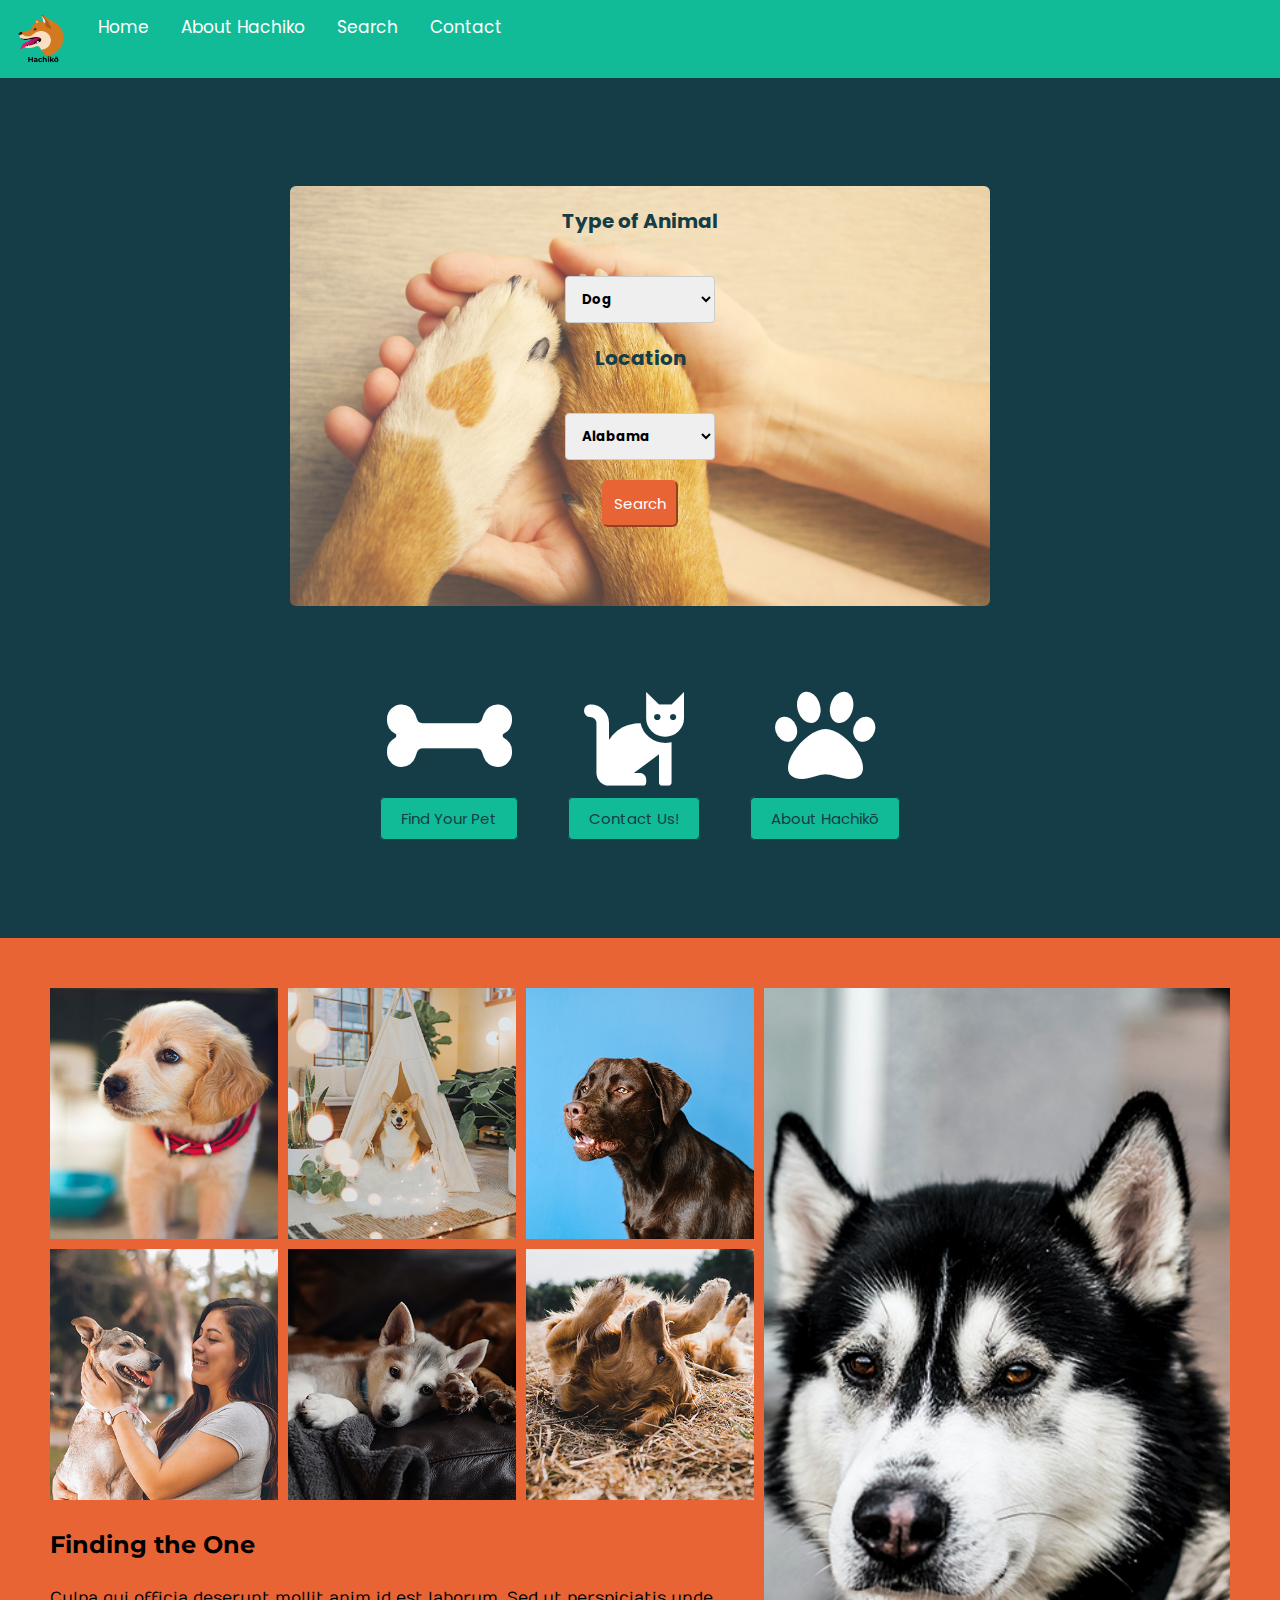
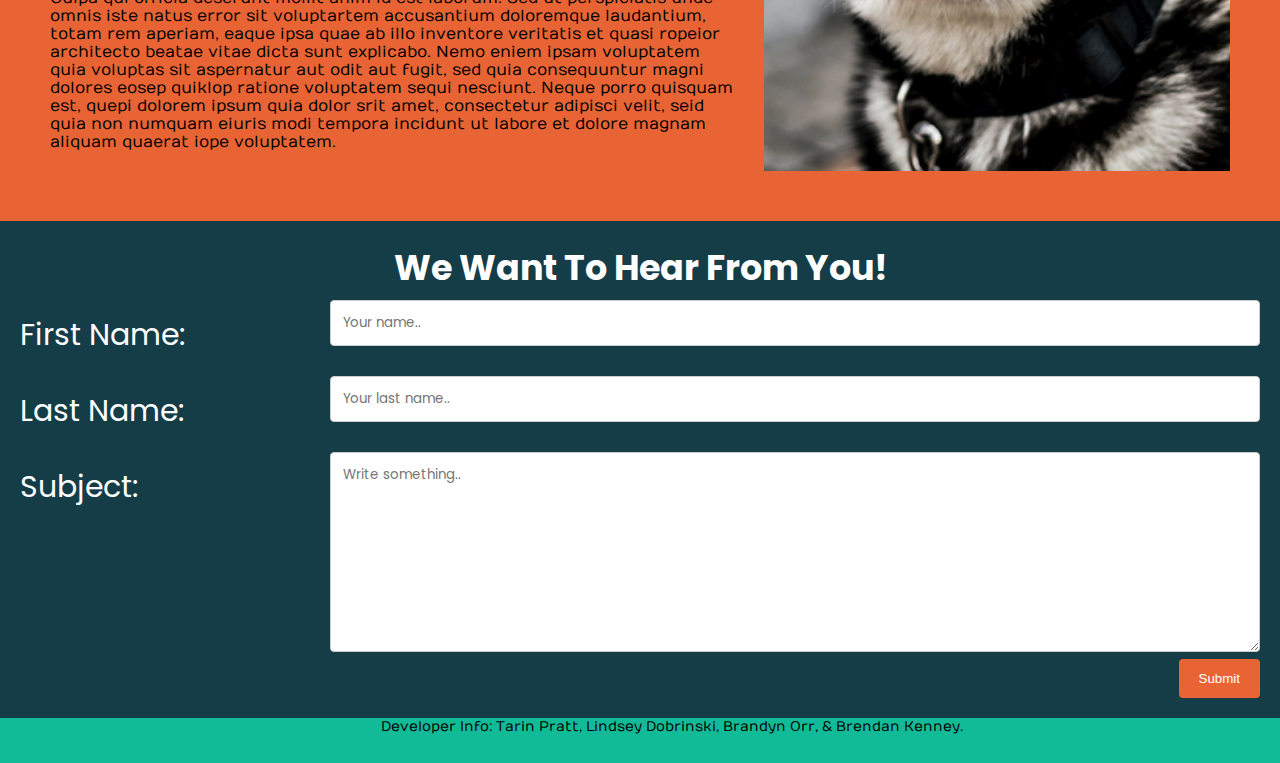
==== index.html @ b7a22c59 "responsive changes and html cleanup" ====
<!DOCTYPE html>
<html lang="en">
  <head>
    <meta charset="utf-8">
    <meta name="viewport" content="width=device-width, initial-scale=1.0, maximum-scale=1.0,user-scalable=0"/>
    <title>Hachiko</title>
    <link href="https://fonts.googleapis.com/css2?family=Poppins:wght@300&display=swap" rel="stylesheet">
    <link href="https://fonts.googleapis.com/css2?family=Montserrat:wght@600&family=Muli:wght@600&family=Numans&display=swap" rel="stylesheet">
    <link rel='stylesheet' href='https://cdnjs.cloudflare.com/ajax/libs/font-awesome/5.11.2/css/all.css'>
    <link rel="stylesheet" href="https://cdnjs.cloudflare.com/ajax/libs/font-awesome/4.7.0/css/font-awesome.min.css">
    <link href="index.css" rel="stylesheet" type="text/css" />
    <script
    src="https://code.jquery.com/jquery-3.2.1.min.js"
    integrity="sha256-hwg4gsxgFZhOsEEamdOYGBf13FyQuiTwlAQgxVSNgt4="
    crossorigin="anonymous"></script>
  </head>
  <body>
    <!-- nav bar -->
    <nav class="nav" id="topNav">
     <a href="index.html" class="logo"><img src="./images/logo/Logo.png" alt="logo"></a>
      <a href="index.html" class="home">Home</a>
      <a href="about.html" class="aboutHachiko">About Hachiko</a>
      <a href="search.html" class="searchPage">Search</a>
      <a href="contact.html" class="contact">Contact</a>
      <div class="iconToggle">
      <a href="javascript:void(0);" style="font-size:38px;" class="icon" onclick="navDrop()"><i class="fas fa-bars"></i></a>
      </div>
    </nav>
 
<!-- landing page -->
    <section class="landing">
      <form class="petSearch" action="/search.html">
        <label for="types" class="landingLabel">Type of Animal</label>
        <div class= "searchCategories">
        <div class="select">
          <select id="types">
            <option value="Dog">Dog</option>
            <option value="Cat">Cat</option>
            <option value="Rabbit">Rabbit</option>
            <option value="Horse">Horse</option>
            <option value="Bird">Bird</option>
            <option value="Barnyard">Barnyard Animals</option>
          </select>
        </div>
      </div>
      <label for="locations" class="landingLabel">Location</label>
      <div class="searchCategories">
        <div class="select">
          <select id="locations">
            <option value="Alabama">Alabama</option>
            <option value="Alaska">Alaska</option>
            <option value="Arizona">Arizona</option>
            <option value="Arkansas">Arkansas</option>
            <option value="California">California</option>
            <option value="Colorado">Colorado</option>
            <option value="Connecticut">Connecticut</option>
            <option value="Delaware">Delaware</option>
            <option value="Florida">Florida</option>
            <option value="Georgia">Georgia</option>
            <option value="Hawaii">Hawaii</option>
            <option value="Idaho">Idaho</option>
            <option value="Illinois">Illinois</option>
            <option value="Indiana">Indiana</option>
            <option value="Iowa">Iowa</option>
            <option value="Kansas">Kansas</option>
            <option value="Kentucky">Kentucky</option>
            <option value="Louisiana">Louisiana</option>
            <option value="Maine">Maine</option>
            <option value="Maryland">Maryland</option>
            <option value="Massachusetts">Massachusetts</option>
            <option value="Michigan">Michigan</option>
            <option value="Minnesota">Minnesota</option>
            <option value="Mississippi">Mississippi</option>
            <option value="Missouri">Missouri</option>
            <option value="Montana">Montana</option>
            <option value="Nebraska">Nebraska</option>
            <option value="Nevada">Nevada</option>
            <option value="New Hampshire">New Hampshire</option>
            <option value="New Jersey">New Jersey</option>
            <option value="New Mexicoy">New Mexico</option>
            <option value="New York">New York</option>
            <option value="North Carolina">North Carolina</option>
            <option value="North Dakota">North Dakota</option>
            <option value="Ohio">Ohio</option>
            <option value="Oklahoma">Oklahoma</option>
            <option value="Oregon">Oregon</option>
            <option value="Pennsylvania">Pennsylvania</option>
            <option value="Rhode Island">Rhode Island</option>
            <option value="South Carolina">South Carolina</option>
            <option value="South Dakota">South Dakota</option>
            <option value="Tennessee">Tennessee</option>
            <option value="Texas">Texas</option>
            <option value="Utah">Utah</option>
            <option value="Vermont">Vermont</option>
            <option value="Virginia">Virginia</option>
            <option value="Washington">Washington</option>
            <option value="West Virginia">West Virginia</option>
            <option value="Wisconsin">Wisconsin</option>
            <option value="Wyoming">Wyoming</option>
          </select>
        </div>
        </div>
        <button class="submitButton" type="submit" value="Search">Search</button>
      </form>    
    </section>
    
<!-- bottom of landing page -->
    <div class="bottom">
    <section class="three-box">
      <div class="center-text">
        <p><i class="fas fa-bone extraClass"></i></p>
        <a href="search.html" class="btn btn1">Find Your Pet</a>
      </div>
      <div class="center-text">
        <p><i class="fas fa-cat extraClass"></i></p>
        <a href=#contact class="btn btn2">Contact Us!</a>
      </div>
      <div class="center-text">
        <p><i class="fas fa-paw extraClass"></i></p>
        <a href="about.html" class="btn btn3">About Hachikō</a>
      </div>
      <div class="spinner"></div>
    </section>

    <!-- Collage -->
    <section id="collage">
      <div class="parent">
        <div class="div1"><img class="collage-img" src="images/test_img/img-1.jpg" alt="test images"> </div>
        <div class="div2"><img class="collage-img" src="images/test_img/img-2.jpg" alt="test images"> </div>
        <div class="div3"><img class="collage-img" src="images/test_img/img-3.jpg" alt="test images"> </div>
        <div class="div4"><img class="collage-img" src="images/test_img/img-4.jpg" alt="test images"> </div>
        <div class="div5"><img class="collage-img" src="images/test_img/img-5.jpg" alt="test images"> </div>
        <div class="div6"><img class="collage-img" src="images/test_img/img-6.jpg" alt="test images"> </div>
        <div class="div7"><img class="collage-img" src="images/test_img/img-4x6.jpg" alt="test images"> </div>
        <div class="div8">
          <h2 class="collage-heading">Finding the One</h2>
          <p class="collage-text">Culpa qui officia deserunt mollit anim id est laborum. Sed ut perspiciatis unde omnis
            iste natus error sit voluptartem accusantium doloremque laudantium, totam rem aperiam, eaque ipsa quae ab
            illo inventore veritatis et quasi ropeior architecto beatae vitae dicta sunt explicabo. Nemo eniem ipsam
            voluptatem quia voluptas sit aspernatur aut odit aut fugit, sed quia consequuntur magni dolores eosep
            quiklop ratione voluptatem sequi nesciunt. Neque porro quisquam est, quepi dolorem ipsum quia dolor srit
            amet, consectetur adipisci velit, seid quia non numquam eiuris modi tempora incidunt ut labore et dolore
            magnam aliquam quaerat iope voluptatem.
          </p>
        </div>
      </div>
    </section>

<!-- contact form -->
    <div id="contact">
    <div class="contact-us">
      <h3 class="contact">We Want To Hear From You!</h3>
        <form>
        <div class="row">
          <div class="col-25">
            <label for="fname" class="contactLabel">First Name:</label>
          </div>
          <div class="col-75">
            <input type="text" id="fname" name="firstname" placeholder="Your name..">
          </div>
        </div>
        <div class="row">
          <div class="col-25">
            <label for="lname" class="contactLabel">Last Name:</label>
          </div>
          <div class="col-75">
            <input type="text" id="lname" name="lastname" placeholder="Your last name..">
          </div>
        </div>
        <div class="row">
          <div class="col-25">
            <label for="subject" class="contactLabel">Subject:</label>
          </div>
          <div class="col-75">
            <textarea id="subject" name="subject" placeholder="Write something.." style="height:200px"></textarea>
          </div>
        </div>
        <div class="row">
          <input type="submit" value="Submit">
        </div>
      </form>
    </div>
    </div>
  </div>

       <!-- search results page -->
       <div class="searchResultsPage">
        <form class="searchForm">
          <h1>Pet Search</h1>
          <select id="searchTypes">
            <option value="null">Type</option>
            <option value="Dog">Dog</option>
            <option value="Cat">Cat</option>
            <option value="Rabbit">Rabbit</option>
            <option value="Horse">Horse</option>
            <option value="Bird">Bird</option>
            <option value="Barnyard">Barnyard Animals</option>
          </select>
        <div class="hiddenSearchPageCategories">
          <select id="searchDogBreeds">
            <option value="null">Dog Breed</option>
          </select>
          <select id="searchCatBreeds">
            <option value="null">Cat Breed</option>
          </select>
          <select id="searchBirdBreeds">
            <option value="null">Bird Breed</option>
          </select>
          <select id="searchRabbitBreeds">
            <option value="null">Rabbit Breed</option>
          </select>
          <select id="searchHorseBreeds">
            <option value="null">Horse Breed</option>
          </select>
          <select id="searchLocations">
            <option value="null">Location</option>
            <option value="Alabama">Alabama</option>
            <option value="Alaska">Alaska</option>
            <option value="Arizona">Arizona</option>
            <option value="Arkansas">Arkansas</option>
            <option value="California">California</option>
            <option value="Colorado">Colorado</option>
            <option value="Connecticut">Connecticut</option>
            <option value="Delaware">Delaware</option>
            <option value="Florida">Florida</option>
            <option value="Georgia">Georgia</option>
            <option value="Hawaii">Hawaii</option>
            <option value="Idaho">Idaho</option>
            <option value="Illinois">Illinois</option>
            <option value="Indiana">Indiana</option>
            <option value="Iowa">Iowa</option>
            <option value="Kansas">Kansas</option>
            <option value="Kentucky">Kentucky</option>
            <option value="Louisiana">Louisiana</option>
            <option value="Maine">Maine</option>
            <option value="Maryland">Maryland</option>
            <option value="Massachusetts">Massachusetts</option>
            <option value="Michigan">Michigan</option>
            <option value="Minnesota">Minnesota</option>
            <option value="Mississippi">Mississippi</option>
            <option value="Missouri">Missouri</option>
            <option value="Montana">Montana</option>
            <option value="Nebraska">Nebraska</option>
            <option value="Nevada">Nevada</option>
            <option value="New Hampshire">New Hampshire</option>
            <option value="New Jersey">New Jersey</option>
            <option value="New Mexicoy">New Mexico</option>
            <option value="New York">New York</option>
            <option value="North Carolina">North Carolina</option>
            <option value="North Dakota">North Dakota</option>
            <option value="Ohio">Ohio</option>
            <option value="Oklahoma">Oklahoma</option>
            <option value="Oregon">Oregon</option>
            <option value="Pennsylvania">Pennsylvania</option>
            <option value="Rhode Island">Rhode Island</option>
            <option value="South Carolina">South Carolina</option>
            <option value="South Dakota">South Dakota</option>
            <option value="Tennessee">Tennessee</option>
            <option value="Texas">Texas</option>
            <option value="Utah">Utah</option>
            <option value="Vermont">Vermont</option>
            <option value="Virginia">Virginia</option>
            <option value="Washington">Washington</option>
            <option value="West Virginia">West Virginia</option>
            <option value="Wisconsin">Wisconsin</option>
            <option value="Wyoming">Wyoming</option>
          </select>
              <select id="searchSize">
                <option value="null">Size</option>
                <option value="small">Small</option>
                <option value="medium">Medium</option>
                <option value="large">Large</option>
                <option value="xlarge">Extra Large</option>
              </select>
              <select id="searchGender">
                <option value="null">Gender</option>
                <option value="male">Male</option>
                <option value="female">Female</option>
              </select>
              <select id="searchAge">
                <option value="null">Age</option>
                <option value="baby">Baby</option>
                <option value="young">Young</option>
                <option value="adult">Adult</option>
                <option value="senior">Senior</option>
              </select>
              </div>
          <button class="searchSubmitButton" type="submit" value="Search">Search</button>
          <div class="spinner"></div> 
        </form>
        </div>
      <section id="results">
      </section>

      <div class=footer>
          <p>Developer Info: Tarin Pratt, Lindsey Dobrinski, Brandyn Orr, & Brendan Kenney.</p>
      </div>

    <!-- script for responsive hamburger nav -->
    <script>
      function navDrop() {
        let x = document.getElementById("topNav");
        if (x.className === "nav") {
          x.className += " responsive";
        } else {
          x.className = "nav";
        }
      }
    </script>
    <script src="breedList.js"></script>
    <script src="search.js"></script>   
</body>
</html>
---- index.css ----
/* Colors 
#143D47 - Midnight green
#12BB97 - Mountain meadow
#FFFAFB - Snow
#F7E488 - Light Yellow
#90D49F - Mint
#E96435 - Flame

Fonts
Montserrat 600
Muli 600
Numans normal

font-family: 'Montserrat', sans-serif;
font-family: 'Muli', sans-serif;
font-family: 'Numans', sans-serif;
*/

* {
    margin: 0px;
    padding: 0px;
    box-sizing: border-box;
}

/* Body and Headings */

p {
    font-family: 'Numans', sans-serif;
    padding-bottom: 20px;
}

/* Navigation bar */

ul {
    list-style-type: none;
    text-align: center;
}

.nav {
    font-family: 'Poppins', sans-serif;
    overflow: hidden;
    background-color: #12BB97;
}

nav.nav a.logo img {
      padding-top: 0px;
      height: 50px;
      padding-bottom: 0px;
}

.nav a {
    float: left;
    display: block;
    color: white;
    text-align: center;
    padding: 14px 16px;
    text-decoration: none;
    font-size: 17px;
}

.nav .icon {
    display: none;
}

.nav a.logo img {
    float: left;
}

/* landing page */

.landing {
    height: 500px; 
    background-color: #143D47;
    display: block;
    text-align: center;
}

label.landingLabel {
    font-family: 'Poppins', sans-serif;
    color: #143D47;
    font-size: 20px;
    display: block;
    padding: 20px;
    font-weight: bold;
}

.searchCategories {
    max-width: 350px;
    margin-right: auto;
    margin-left: auto;
}

form.petSearch {
    background-image: linear-gradient(to right,rgba(255, 214, 153, 0.3),rgba(255, 184, 77, 0.3)), url(images/dog-paws.jpg);
    background-size: cover;
    height: 350px;
    width: 400px;
    display: inline-block;
    margin-top: 12vh;
    margin-left: auto;
    margin-right: auto;
    margin-bottom: 55vh;
    text-align: center; 
    border-radius: 6px;  
}

.submitButton {
    display: block;
    margin-left: auto;
    margin-right: auto;
    margin-top: 20px;
    padding: 10px;
    border-color: #E96435;
    border-radius: 6px;
    font-family: 'Poppins', sans-serif;
    font-size: 15px;
    background-color: #E96435;
    color: white;
}

.submitButton:hover {
    cursor: pointer;
}

/* results page */

.searchResultsPage {
    background-color:rgb(241, 233, 189);
}

h1 {
    font-family: 'Poppins', sans-serif;
    margin-right: auto;
    margin-left: auto;
    margin-top: 10px;
    margin-bottom: 20px;
    color: #143D47;
    border-bottom: 1px grey solid;
}

.resultCard{
    background-color: white;
    width: 270px;
    padding: 15px;
    margin-right: auto;
    margin-left: auto;
    /* margin-top: 20px; */
    margin-bottom: 20px;
    border-radius: 6px;
}

li.age,
li.gender,
li.breedType {
    font-weight: bolder;
}

.animalImg, .imgNotAvail {
    max-height: 200px;
    max-width: 250px;
    border-radius: 6px;
}

.animalImg:hover, .imgNotAvail:hover {
    border: 4px solid #E96435;
}

#results {
    font-family: 'Poppins', sans-serif;
    background-color: rgb(241, 233, 189);
}

a {
    text-decoration: none;
    color: #143D47;  
}

a:hover {
    cursor: pointer;
    color: #E96435;
    font-weight: bolder;
    font-size: 20px;
}

form.searchForm {
    display: none;
}

.searchForm {
    display: flex;
    flex-direction: column;
    overflow: scroll;
}

.searchPageForm {
    display: flex;
    flex-direction: column;
    background-color: rgb(241, 233, 189);
    width: 100%;
    overflow: scroll;
}

.searchSubmitButton {
    display: block;
    width: 100px;
    padding: 5px;
    border-color: #E96435;
    border-radius: 6px;
    font-family: 'Poppins', sans-serif;
    font-size: 15px;
    background-color: #E96435;
    color: white;
    margin-top: 20px;
    margin-right: auto;
    margin-left: auto;
    margin-bottom: 15px;
     
}

.searchSubmitButton:hover {
    cursor: pointer;
}

.hiddenSearchPageCategories {
    display: none;
    margin-right: auto;
    margin-left: auto;
    text-align: center;
    padding: 20px;
}

.searchPageContainer {
    height: 100vh;
    background-color: rgb(241, 233, 189);
}

select:hover {
    cursor: pointer;
}

select#searchTypes {
    margin-right: auto;
    margin-left: auto;
    box-shadow: 10px 5px 5px rgb(255, 253, 215);
}

select {
    padding: 7px;
    max-width: 150px;
    margin-top: 20px;
    margin-left: auto;
    margin-right: auto;
    font-weight: bolder;
    font-family: 'Poppins', sans-serif;
    border: 1px solid white;
    border-radius: 4px;
}

select#searchDogBreeds,
select#searchCatBreeds,
select#searchBirdBreeds,
select#searchRabbitBreeds,
select#searchHorseBreeds,
select#searchLocations,
select#searchSize,
select#searchGender,
select#searchAge {
    margin-right: 10px;
    box-shadow: 10px 5px 5px rgb(255, 253, 215);
}

p.noResults {
    display: block;
    color: red;
    text-align: center;
    margin-right: auto;
    margin-left: auto;
    font-size: 30px;
    margin-top: 100px;
    text-transform: uppercase;
    font-weight: bolder;
}  

/* 3 box section */

.three-box {
    height: 40vh;
    display: flex;
    flex-direction: row;
    justify-content: center;
    align-items: center;
    background-color: #143D47;
    font-family: 'Poppins', sans-serif;
}

.center-text {
    text-align: center;
    padding: 20px;
}

/* Buttons and button properties */

.btn {
    height: 60px;
    width: 200px;
    background-color: #12BB97;
    border: 1px solid;
    border-radius: 5px;
    padding: 10px 20px;
    font-size: 15px;
    margin: 80px 80px 80px 80px;
    margin: 5px;
    font-family: 'Poppins', sans-serif;
    cursor: pointer;
    transition: 0.5s;
    position: relative;
    overflow: hidden;
}

.btn1,.btn2,.btn3 {
    color: #143D47;
}

.btn1:hover,.btn2:hover,.btn3:hover {
    background-color: #143D47;
}

.extraClass {
    font-size: 100px;
    color: #fff;
}

/* Collage */

#collage {
    background-color: #E96435;
    padding: 50px;
    margin-left: 0px;
    margin-right: 0px;
    margin-bottom: 0px;
}

.collage-img {
    width: 100%;
    height: 100%;
    object-fit: cover;
}

.parent {
    display: grid;
    grid-template-columns: repeat(10, 1fr);
    grid-template-rows: repeat(3, 1fr);
    grid-column-gap: 10px;
    grid-row-gap: 10px;
    }
    
    .div1 { grid-area: 1 / 1 / 2 / 3; }
    .div2 { grid-area: 1 / 3 / 2 / 5; }
    .div3 { grid-area: 1 / 5 / 2 / 7; }
    .div4 { grid-area: 2 / 1 / 3 / 3; }
    .div5 { grid-area: 2 / 3 / 3 / 5; }
    .div6 { grid-area: 2 / 5 / 3 / 7; }
    .div7 { grid-area: 1 / 7 / 5 / 11;}
    .div8 { grid-area: 3 / 1 / 5 / 7; }

.collage-heading {
    font-family: 'Montserrat', sans-serif;
    padding: 20px 0 30px;
}

.collage-text {
padding-right: 20px;
}

/* Contact Us form */

#contactWrapper {
    background-color: #143D47;
    height: 100vh;
}

.contact-us {
    background-color: #f2f2f2;
    padding: 20px;
    background-color: #143D47;
    color: white;
    font-family: 'Poppins', sans-serif;
  }

.contact-us h3 {
    text-align: center;
    color: white;
    font-size: 35px;
}

input[type=text], select, textarea{
    width: 100%;
    padding: 12px;
    border: 1px solid #ccc;
    border-radius: 4px;
    box-sizing: border-box;
    resize: vertical;
    font-family: 'Poppins', sans-serif;
  }

  label {
    padding: 12px 12px 12px 0;
    display: inline-block;
    font-size: 30px;
  }
  
  
  input[type=submit] {
    background-color: #E96435;
    color: white;
    padding: 12px 20px;
    border: none;
    border-radius: 4px;
    cursor: pointer;
    float: right;
  }
  
  .col-25 {
    float: left;
    width: 25%;
    margin-top: 6px;
  }

  .col-75 {
    float: left;
    width: 75%;
    margin-top: 6px;
  }
  
  .row:after {
    content: "";
    display: table;
    clear: both;
  }
   
  @media screen and (max-width: 500px) {
    .col-25, .col-75, input[type=submit] {
      width: 100%;
      margin-top: 0;
    }
  }
   
  .footer {
    padding-left: 5%; 
    height: 5vh;
    text-align: center;
    font-family: 'Poppins', sans-serif;
    font-size: 14px;
    background-color:  #12BB97;
    bottom: 0;
}

/* loading spinner */

.spinner{
    visibility: hidden;
    width: 80px;
    height: 80px;
    border: 10px solid #f3f3f3;
    border-top:10px solid #c2970a;
    border-radius: 100%;
    position: fixed;
    top:0;
    bottom:0;
    left:0;
    right: 0;
    margin: auto;
    animation: spin 1s infinite linear;
  }
  
  @keyframes spin {
    from {
        transform: rotate(0deg);
    } to {
        transform: rotate(360deg);
    }
  }
  
  .spinner.show {
    visibility: visible;
  }

  

  /* media queries  */

@media screen and (max-width: 400px) {
      form.petSearch {
          width: 300px;
      }
}

@media screen and (min-width: 650px) {
  #results {
      display: flex;
      flex-direction: row;
      flex-wrap: wrap;
  }
}

@media screen and (max-width: 600px) {
    .col-25, .col-75, input[type=submit] {
        width: 100%;
        margin-top: 0;
      }
    .nav a:not(:first-child) {
      display: none;
    }
    .nav a.icon {
      float: right;
      display: block;
    }
    .nav a.home:hover, 
    .nav a.aboutHachiko:hover, 
    .nav a.searchPage:hover,
    .nav a.contact:hover, 
    a.icon:hover {
      background-color: #90D49F;
      color: white;
    }
    .nav.responsive {
        position: relative;
        float: none;
        display: block;
        width: 100%;
        text-align: right;
    }
    .nav.responsive .icon {
      position: absolute;
      right: 0;
      top: 0;
    }
    .nav.responsive a {
      float: none;
      display: block;
      text-align: right;
    }
    .nav.responsive a.home {
        margin-top: 70px;
    }
  }

  @media screen and (max-width: 700px) {
      .three-box {
          display: flex;
          flex-direction: column;
          height: 600px;
      }

  }

  @media screen and (min-width: 792px) {
      form.petSearch {
          width: 700px;
          height: 420px;
      }

  }

  @media screen and (min-width: 1080px) {
    .hiddenSearchPageCategories {
        width: 880px;
    }
  }

  @media only screen and (max-width: 1080px) {
    .parent {
        display: grid;
        grid-template-columns: repeat(3, 1fr);
        grid-template-rows: repeat(5, 1fr);
        grid-column-gap: 10px;
        grid-row-gap: 10px;
        }
        
        .div1 { grid-area: 1 / 1 / 2 / 2; }
        .div2 { grid-area: 1 / 2 / 2 / 3; }
        .div3 { grid-area: 1 / 3 / 2 / 4; }
        .div4 { grid-area: 2 / 1 / 3 / 2; }
        .div5 { grid-area: 2 / 2 / 3 / 3; }
        .div6 { grid-area: 2 / 3 / 3 / 4; }
        .div7 { grid-area: 3 / 2 / 6 / 4; }
        .div8 { grid-area: 3 / 1 / 6 / 2; }
}

@media only screen and (max-width: 792px) {
    .parent {
        display: grid;
        grid-template-columns: repeat(2, 1fr);
        grid-template-rows: repeat(5, auto);
        grid-column-gap: 10px;
        grid-row-gap: 10px;
        }
        
        .div1 { grid-area: 1 / 1 / 2 / 2; }
        .div2 { grid-area: 1 / 2 / 2 / 3; }
        .div3 { grid-area: 2 / 1 / 3 / 2; }
        .div4 { grid-area: 2 / 2 / 3 / 3; }
        .div5 { grid-area: 3 / 1 / 4 / 2; }
        .div6 { grid-area: 3 / 2 / 4 / 3; }
        .div7 { grid-area: 4 / 2 / 6 / 3; }
        .div8 { grid-area: 4 / 1 / 6 / 2; }

    .collage-img {
        object-fit: contain;
    }

    .collage-heading {
        font-size: 1em;
    }

    .collage-text {
        font-size: .50em;
    }
}

@media only screen and (max-width: 411px) { 
    .parent {
        display: grid;
        justify-content: center;
        grid-template-columns: 250px;
        grid-template-rows: repeat(4, 1fr);
        grid-column-gap: 10px;
        grid-row-gap: 10px;
        }
        
        .div1 { grid-area: 1 / 1 / 2 / 2; }
        .div2 { grid-area: 2 / 1 / 3 / 2; }
        .div3 { grid-area: 3 / 1 / 4 / 2; }
        .div4 { visibility: hidden;}
        .div5 { visibility: hidden; }
        .div6 { visibility: hidden; }
        .div7 { visibility: hidden; }
        .div8 { grid-area: 4 / 1 / 5 / 2; }

    
        .collage-heading {
            font-size: .5em;
            text-align: center;
        }
    
        .collage-text {
            font-size: .05em;
            text-align: center;
        }
}
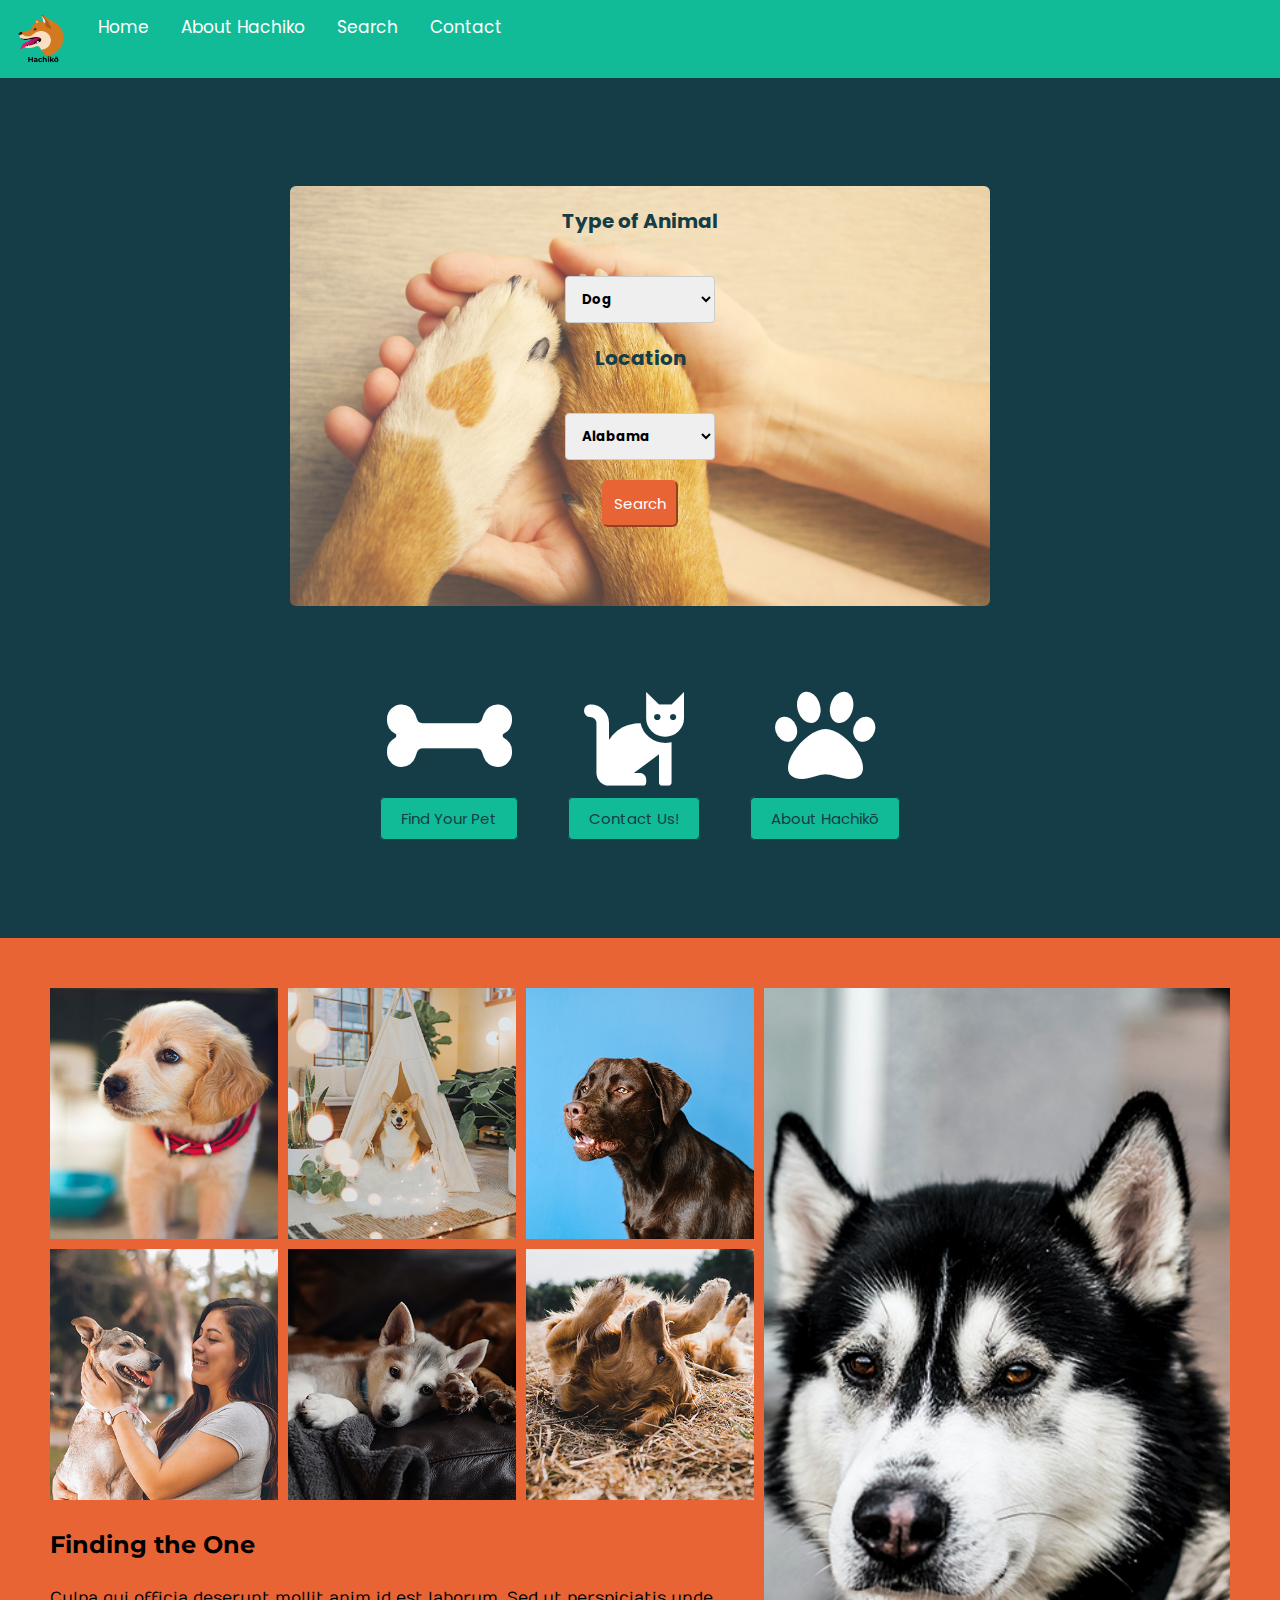
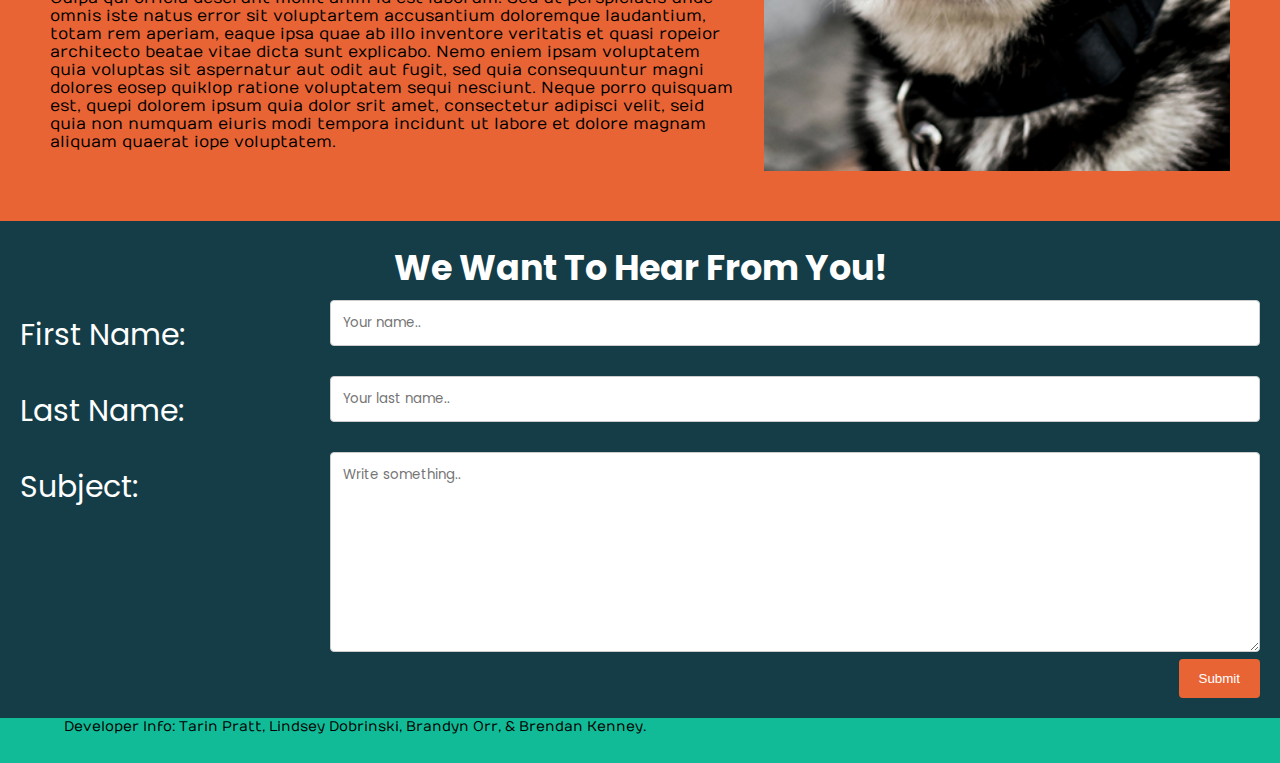
==== commit fab6827c: "Merge branch 'master' of https://github.com/chingu-voyages/v19-toucans-team-01" ====
--- a/index.css
+++ b/index.css
@@ -450,6 +450,7 @@
     height: 5vh;
     text-align: center;
     font-family: 'Poppins', sans-serif;
+    text-align: left;
     font-size: 14px;
     background-color:  #12BB97;
     bottom: 0;
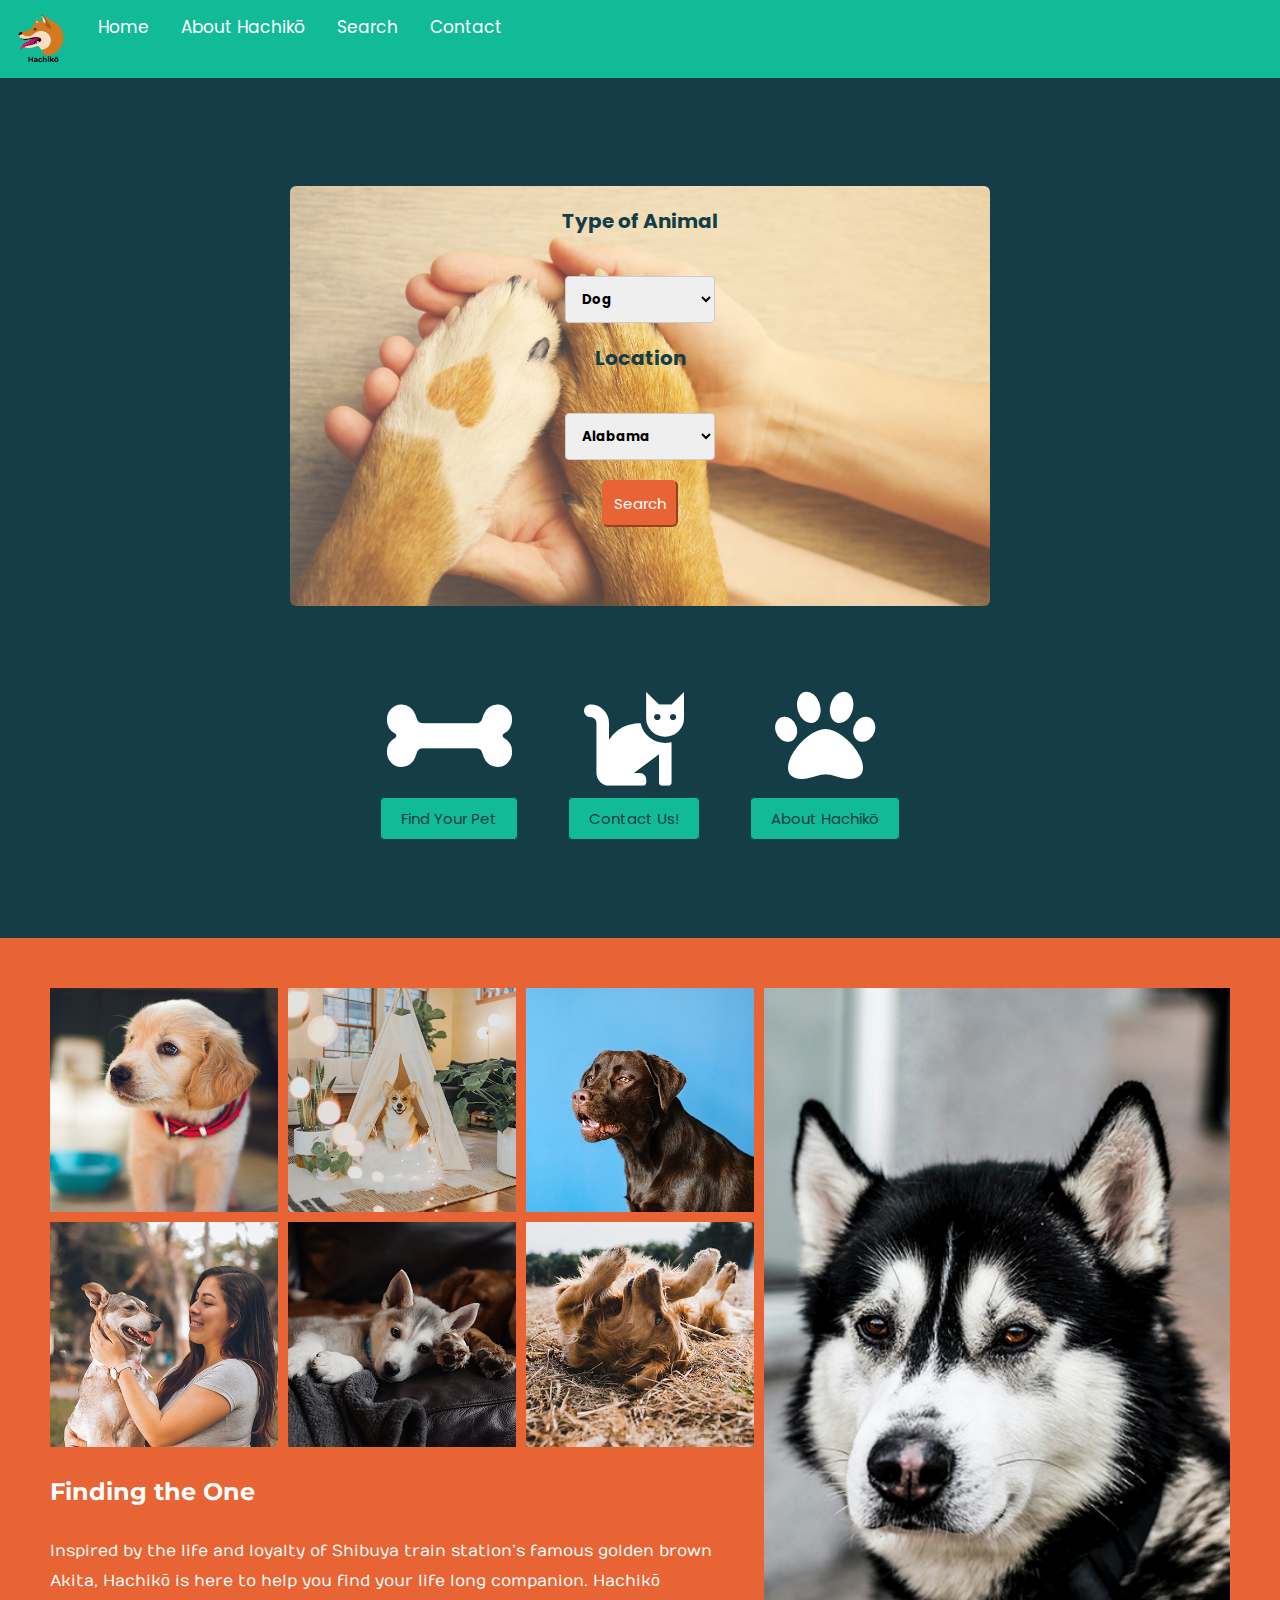
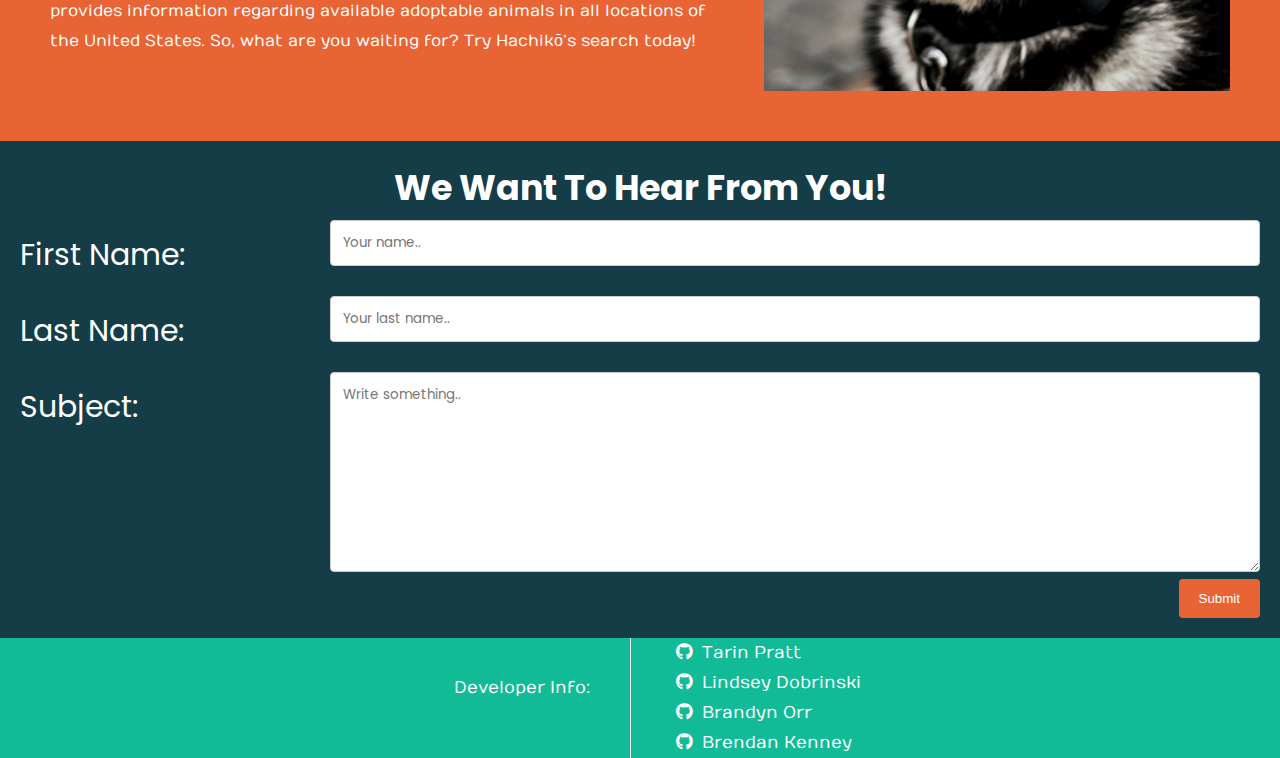
==== commit 96052091: "footer and responsive tweaks" ====
--- a/index.html
+++ b/index.html
@@ -15,11 +15,12 @@
     crossorigin="anonymous"></script>
   </head>
   <body>
+    
     <!-- nav bar -->
     <nav class="nav" id="topNav">
      <a href="index.html" class="logo"><img src="./images/logo/Logo.png" alt="logo"></a>
       <a href="index.html" class="home">Home</a>
-      <a href="about.html" class="aboutHachiko">About Hachiko</a>
+      <a href="about.html" class="aboutHachiko">About Hachikō</a>
       <a href="search.html" class="searchPage">Search</a>
       <a href="contact.html" class="contact">Contact</a>
       <div class="iconToggle">
@@ -134,13 +135,7 @@
         <div class="div7"><img class="collage-img" src="images/test_img/img-4x6.jpg" alt="test images"> </div>
         <div class="div8">
           <h2 class="collage-heading">Finding the One</h2>
-          <p class="collage-text">Culpa qui officia deserunt mollit anim id est laborum. Sed ut perspiciatis unde omnis
-            iste natus error sit voluptartem accusantium doloremque laudantium, totam rem aperiam, eaque ipsa quae ab
-            illo inventore veritatis et quasi ropeior architecto beatae vitae dicta sunt explicabo. Nemo eniem ipsam
-            voluptatem quia voluptas sit aspernatur aut odit aut fugit, sed quia consequuntur magni dolores eosep
-            quiklop ratione voluptatem sequi nesciunt. Neque porro quisquam est, quepi dolorem ipsum quia dolor srit
-            amet, consectetur adipisci velit, seid quia non numquam eiuris modi tempora incidunt ut labore et dolore
-            magnam aliquam quaerat iope voluptatem.
+          <p class="collage-text">Inspired by the life and loyalty of Shibuya train station’s famous golden brown Akita, Hachikō is here to help you find your life long companion. Hachikō provides information regarding available adoptable animals in all locations of the United States. So, what are you waiting for? Try Hachikō’s search today!
           </p>
         </div>
       </div>
@@ -292,8 +287,16 @@
       <section id="results">
       </section>
 
+<!-- footer -->
       <div class=footer>
-          <p>Developer Info: Tarin Pratt, Lindsey Dobrinski, Brandyn Orr, & Brendan Kenney.</p>
+          <div class="footer-left">
+            <p class="devInfo">Developer Info:</p></div>
+          <div class="footer-right">
+            <p class="devName"><a class="github" href="https://github.com/tarinpratt" target="_blank"><i class="fab fa-github" ></i></a>Tarin Pratt</p>
+            <p class="devName"><a class="github" href="https://github.com/ldobrinski" target="_blank"><i class="fab fa-github"></i></a>Lindsey Dobrinski</p>
+            <p class="devName"><a class="github" href="https://github.com/BrandynCO" target="_blank"><i class="fab fa-github"></i></a>Brandyn Orr</p>
+            <p class="devName"><a class="github" href="https://github.com/ReyWilly" target="_blank"><i class="fab fa-github"></i></a>Brendan Kenney</p>
+        </div>
       </div>
 
     <!-- script for responsive hamburger nav -->
--- a/index.css
+++ b/index.css
@@ -22,8 +22,6 @@
     box-sizing: border-box;
 }
 
-/* Body and Headings */
-
 p {
     font-family: 'Numans', sans-serif;
     padding-bottom: 20px;
@@ -144,7 +142,6 @@
     padding: 15px;
     margin-right: auto;
     margin-left: auto;
-    /* margin-top: 20px; */
     margin-bottom: 20px;
     border-radius: 6px;
 }
@@ -338,6 +335,7 @@
     margin-left: 0px;
     margin-right: 0px;
     margin-bottom: 0px;
+    color: white;
 }
 
 .collage-img {
@@ -370,6 +368,7 @@
 
 .collage-text {
 padding-right: 20px;
+line-height: 30px;
 }
 
 /* Contact Us form */
@@ -437,23 +436,38 @@
     display: table;
     clear: both;
   }
-   
-  @media screen and (max-width: 500px) {
-    .col-25, .col-75, input[type=submit] {
-      width: 100%;
-      margin-top: 0;
-    }
-  }
-   
-  .footer {
-    padding-left: 5%; 
-    height: 5vh;
-    text-align: center;
-    font-family: 'Poppins', sans-serif;
-    text-align: left;
-    font-size: 14px;
+
+/* footer */
+
+.footer {
+    display: flex;
+    flex-direction: row;
+    justify-content: center;
+    font-family: 'Poppins', sans-serif;
+    font-size: 17px;
+    color: white;
     background-color:  #12BB97;
     bottom: 0;
+}
+
+.github {
+    margin-right: 10px;
+    margin-left: 40px;
+    color: white;
+}
+p.devInfo {
+    padding: 40px;
+}
+p.devName {
+    padding: 5px;
+}
+p.devName:hover {
+    color: #E96435;
+}
+.footer-right {
+    border-left: white 1px solid;
+    display: flex;
+    flex-direction: column;
 }
 
 /* loading spinner */
@@ -486,14 +500,37 @@
     visibility: visible;
   }
 
-  
-
   /* media queries  */
+
+@media screen and (max-width: 500px) {
+    .col-25, .col-75, input[type=submit] {
+    width: 100%;
+    margin-top: 0;
+    }
+}  
 
 @media screen and (max-width: 400px) {
       form.petSearch {
           width: 300px;
       }
+}
+
+@media screen and (max-width: 470px) {
+    p.devName {
+        font-size: 10px;
+        padding: 2px;
+    }
+    p.devInfo {
+        font-size: 10px;
+        padding: 30px;
+    }
+    .footer {
+        justify-content: space-evenly;
+    }
+    .github {
+        margin-left: 3px;
+    }
+
 }
 
 @media screen and (min-width: 650px) {
@@ -609,13 +646,9 @@
     .collage-img {
         object-fit: contain;
     }
-
-    .collage-heading {
-        font-size: 1em;
-    }
-
     .collage-text {
-        font-size: .50em;
+        line-height: 20px;
+        font-size: 15px;
     }
 }
 
@@ -640,12 +673,10 @@
 
     
         .collage-heading {
-            font-size: .5em;
             text-align: center;
         }
     
         .collage-text {
-            font-size: .05em;
             text-align: center;
         }
 }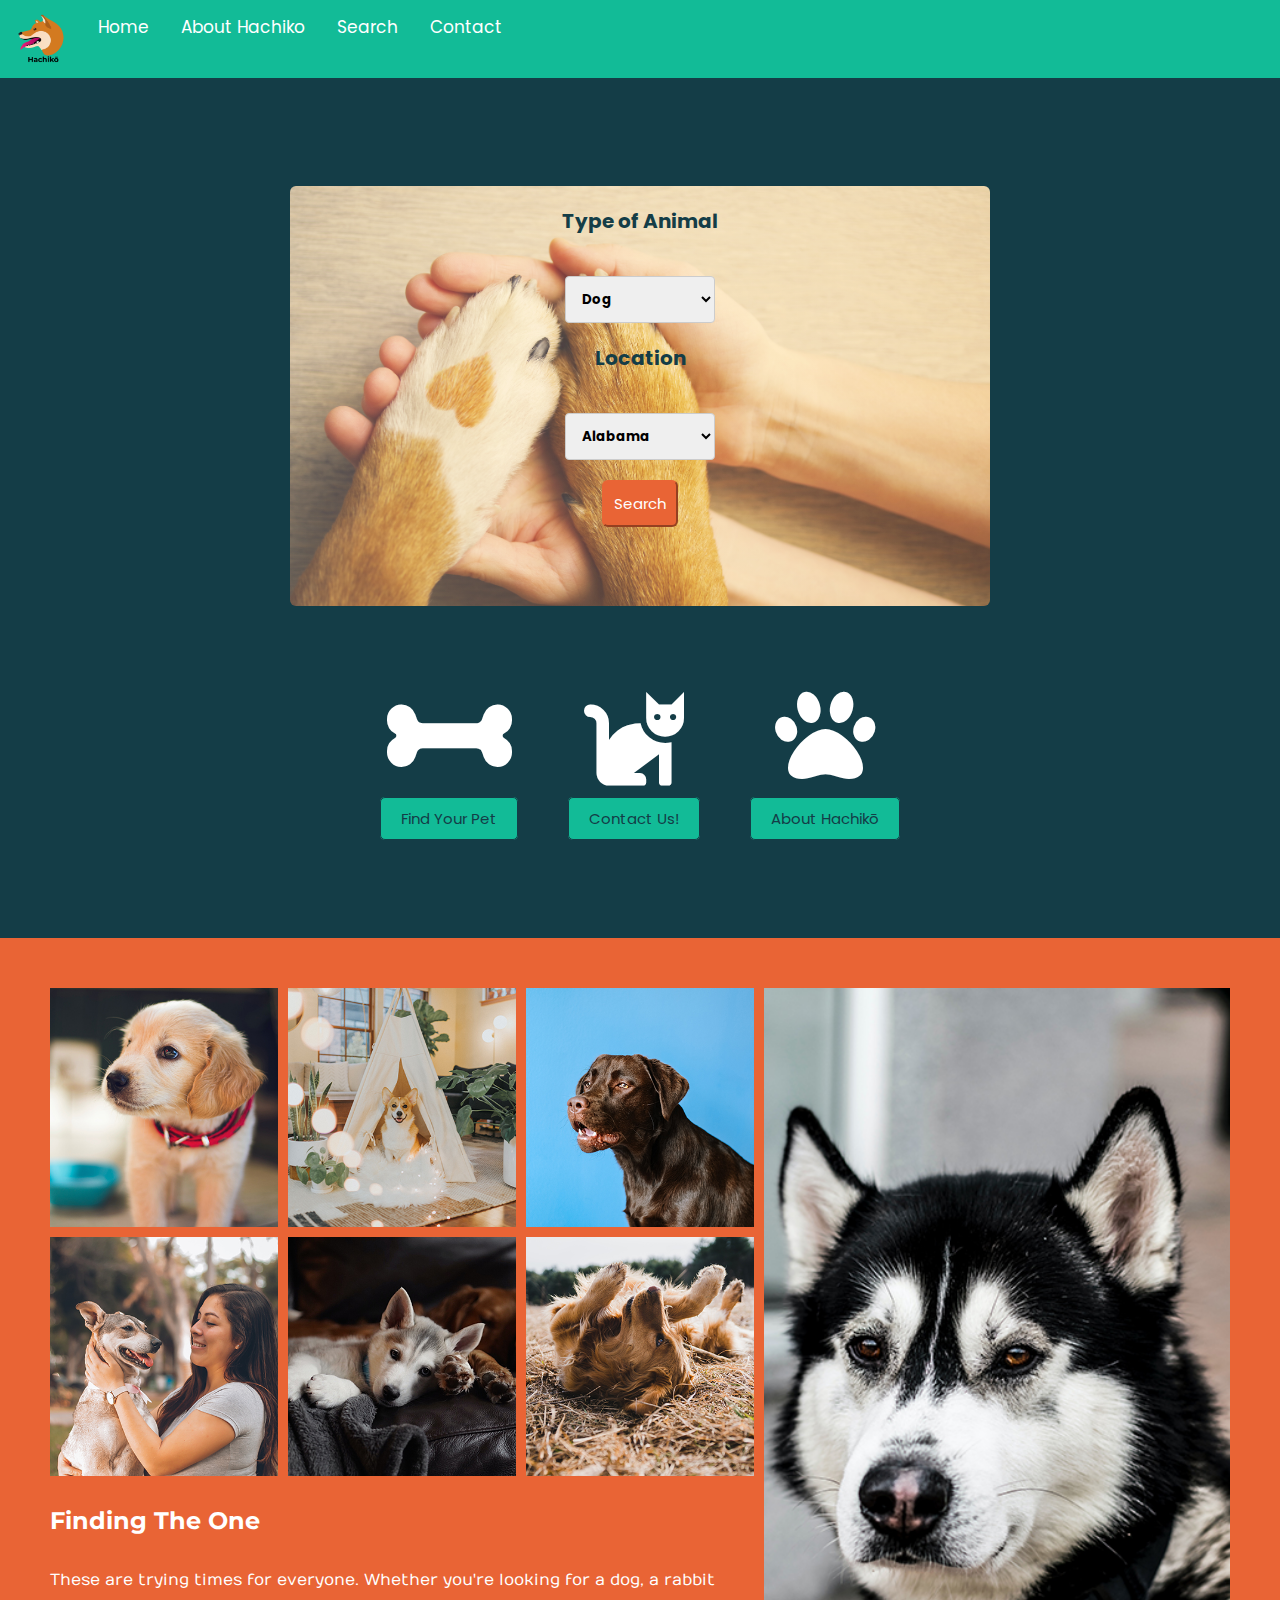
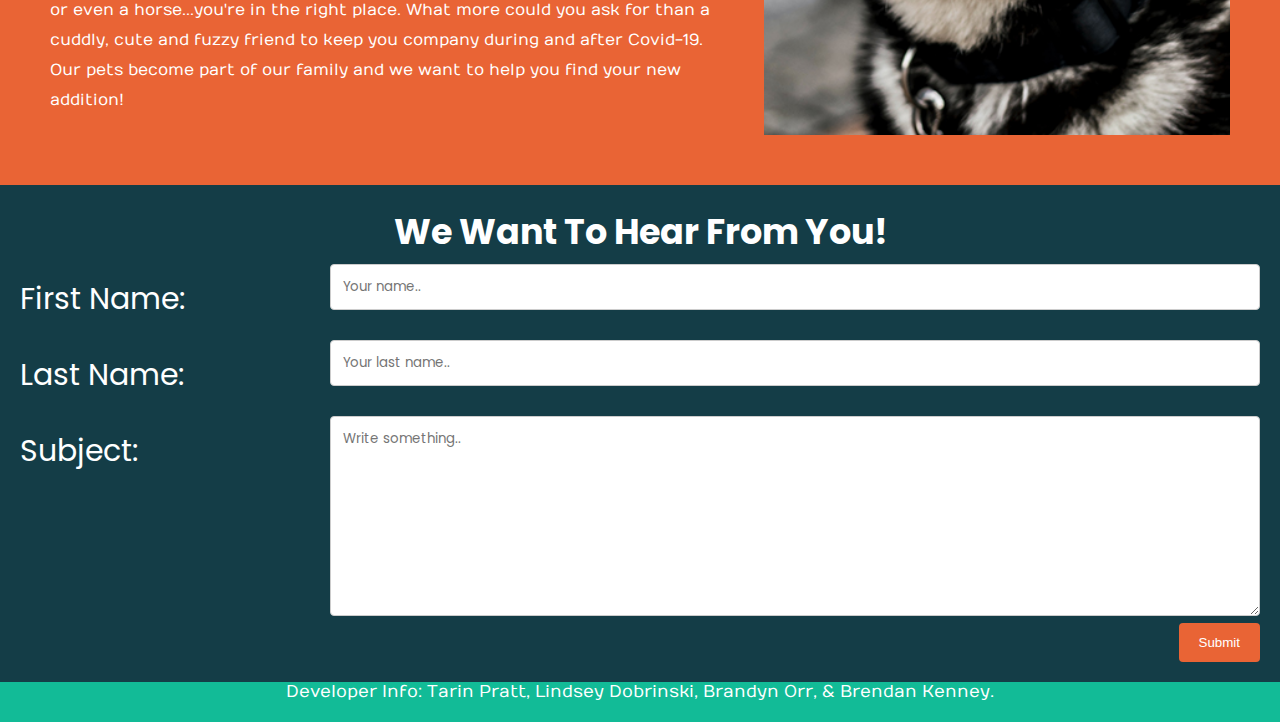
==== commit 175c59c1: "about us page updates" ====
--- a/index.html
+++ b/index.html
@@ -15,12 +15,11 @@
     crossorigin="anonymous"></script>
   </head>
   <body>
-    
     <!-- nav bar -->
     <nav class="nav" id="topNav">
      <a href="index.html" class="logo"><img src="./images/logo/Logo.png" alt="logo"></a>
       <a href="index.html" class="home">Home</a>
-      <a href="about.html" class="aboutHachiko">About Hachikō</a>
+      <a href="about.html" class="aboutHachiko">About Hachiko</a>
       <a href="search.html" class="searchPage">Search</a>
       <a href="contact.html" class="contact">Contact</a>
       <div class="iconToggle">
@@ -134,8 +133,8 @@
         <div class="div6"><img class="collage-img" src="images/test_img/img-6.jpg" alt="test images"> </div>
         <div class="div7"><img class="collage-img" src="images/test_img/img-4x6.jpg" alt="test images"> </div>
         <div class="div8">
-          <h2 class="collage-heading">Finding the One</h2>
-          <p class="collage-text">Inspired by the life and loyalty of Shibuya train station’s famous golden brown Akita, Hachikō is here to help you find your life long companion. Hachikō provides information regarding available adoptable animals in all locations of the United States. So, what are you waiting for? Try Hachikō’s search today!
+          <h2 class="collage-heading">Finding The One</h2>
+          <p class="collage-text">These are trying times for everyone. Whether you're looking for a dog, a rabbit or even a horse...you're in the right place. What more could you ask for than a cuddly, cute and fuzzy friend to keep you company during and after Covid-19. Our pets become part of our family and we want to help you find your new addition!
           </p>
         </div>
       </div>
@@ -287,16 +286,8 @@
       <section id="results">
       </section>
 
-<!-- footer -->
       <div class=footer>
-          <div class="footer-left">
-            <p class="devInfo">Developer Info:</p></div>
-          <div class="footer-right">
-            <p class="devName"><a class="github" href="https://github.com/tarinpratt" target="_blank"><i class="fab fa-github" ></i></a>Tarin Pratt</p>
-            <p class="devName"><a class="github" href="https://github.com/ldobrinski" target="_blank"><i class="fab fa-github"></i></a>Lindsey Dobrinski</p>
-            <p class="devName"><a class="github" href="https://github.com/BrandynCO" target="_blank"><i class="fab fa-github"></i></a>Brandyn Orr</p>
-            <p class="devName"><a class="github" href="https://github.com/ReyWilly" target="_blank"><i class="fab fa-github"></i></a>Brendan Kenney</p>
-        </div>
+          <p>Developer Info: Tarin Pratt, Lindsey Dobrinski, Brandyn Orr, & Brendan Kenney.</p>
       </div>
 
     <!-- script for responsive hamburger nav -->
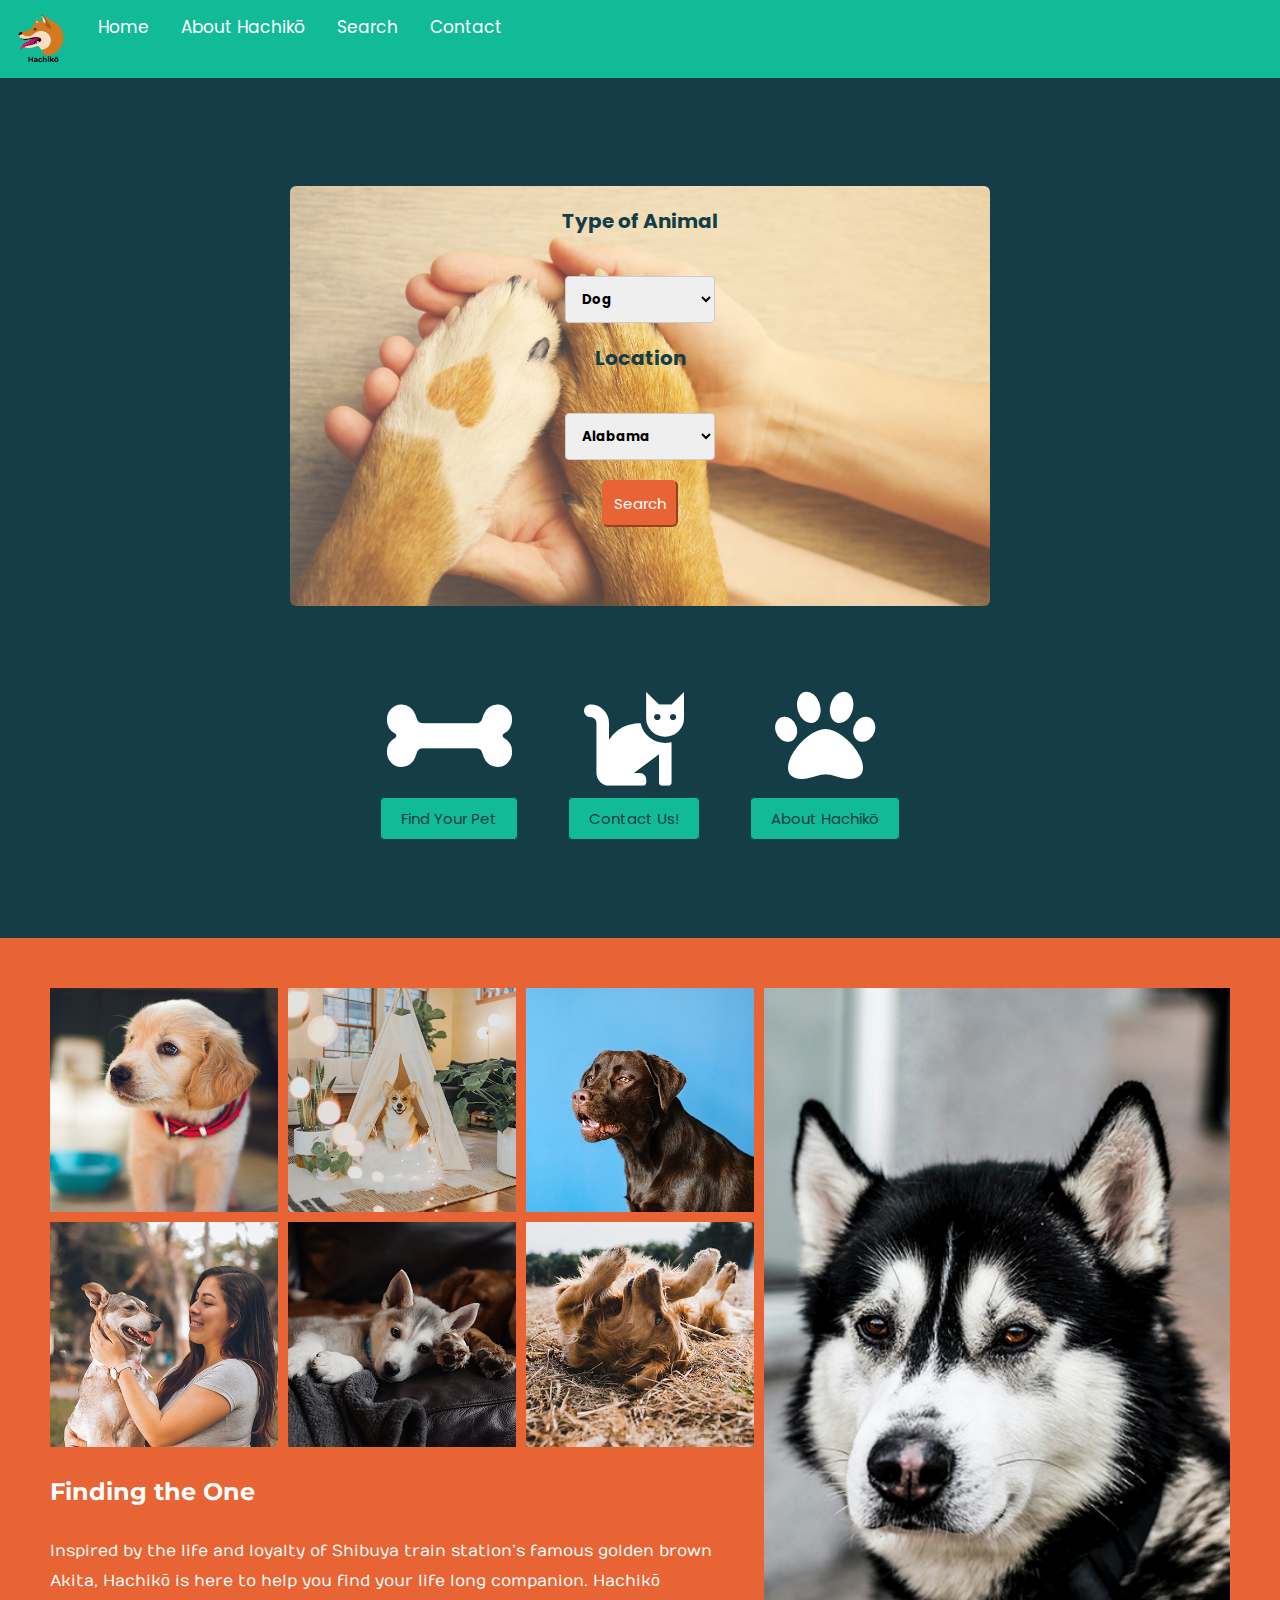
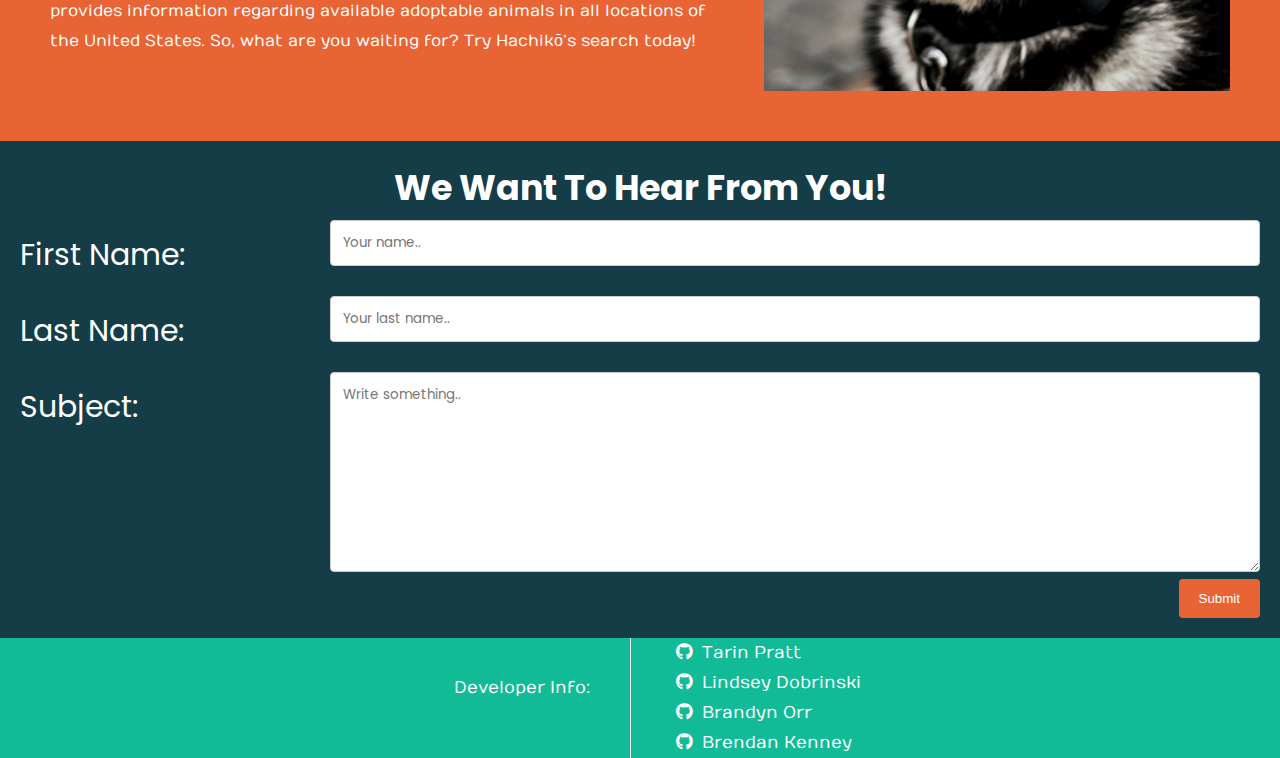
==== commit 1c591b42: "about us page" ====
--- a/index.html
+++ b/index.html
@@ -15,11 +15,12 @@
     crossorigin="anonymous"></script>
   </head>
   <body>
+    
     <!-- nav bar -->
     <nav class="nav" id="topNav">
      <a href="index.html" class="logo"><img src="./images/logo/Logo.png" alt="logo"></a>
       <a href="index.html" class="home">Home</a>
-      <a href="about.html" class="aboutHachiko">About Hachiko</a>
+      <a href="about.html" class="aboutHachiko">About Hachikō</a>
       <a href="search.html" class="searchPage">Search</a>
       <a href="contact.html" class="contact">Contact</a>
       <div class="iconToggle">
@@ -133,8 +134,8 @@
         <div class="div6"><img class="collage-img" src="images/test_img/img-6.jpg" alt="test images"> </div>
         <div class="div7"><img class="collage-img" src="images/test_img/img-4x6.jpg" alt="test images"> </div>
         <div class="div8">
-          <h2 class="collage-heading">Finding The One</h2>
-          <p class="collage-text">These are trying times for everyone. Whether you're looking for a dog, a rabbit or even a horse...you're in the right place. What more could you ask for than a cuddly, cute and fuzzy friend to keep you company during and after Covid-19. Our pets become part of our family and we want to help you find your new addition!
+          <h2 class="collage-heading">Finding the One</h2>
+          <p class="collage-text">Inspired by the life and loyalty of Shibuya train station’s famous golden brown Akita, Hachikō is here to help you find your life long companion. Hachikō provides information regarding available adoptable animals in all locations of the United States. So, what are you waiting for? Try Hachikō’s search today!
           </p>
         </div>
       </div>
@@ -286,8 +287,16 @@
       <section id="results">
       </section>
 
+<!-- footer -->
       <div class=footer>
-          <p>Developer Info: Tarin Pratt, Lindsey Dobrinski, Brandyn Orr, & Brendan Kenney.</p>
+          <div class="footer-left">
+            <p class="devInfo">Developer Info:</p></div>
+          <div class="footer-right">
+            <p class="devName"><a class="github" href="https://github.com/tarinpratt" target="_blank"><i class="fab fa-github" ></i></a>Tarin Pratt</p>
+            <p class="devName"><a class="github" href="https://github.com/ldobrinski" target="_blank"><i class="fab fa-github"></i></a>Lindsey Dobrinski</p>
+            <p class="devName"><a class="github" href="https://github.com/BrandynCO" target="_blank"><i class="fab fa-github"></i></a>Brandyn Orr</p>
+            <p class="devName"><a class="github" href="https://github.com/ReyWilly" target="_blank"><i class="fab fa-github"></i></a>Brendan Kenney</p>
+        </div>
       </div>
 
     <!-- script for responsive hamburger nav -->
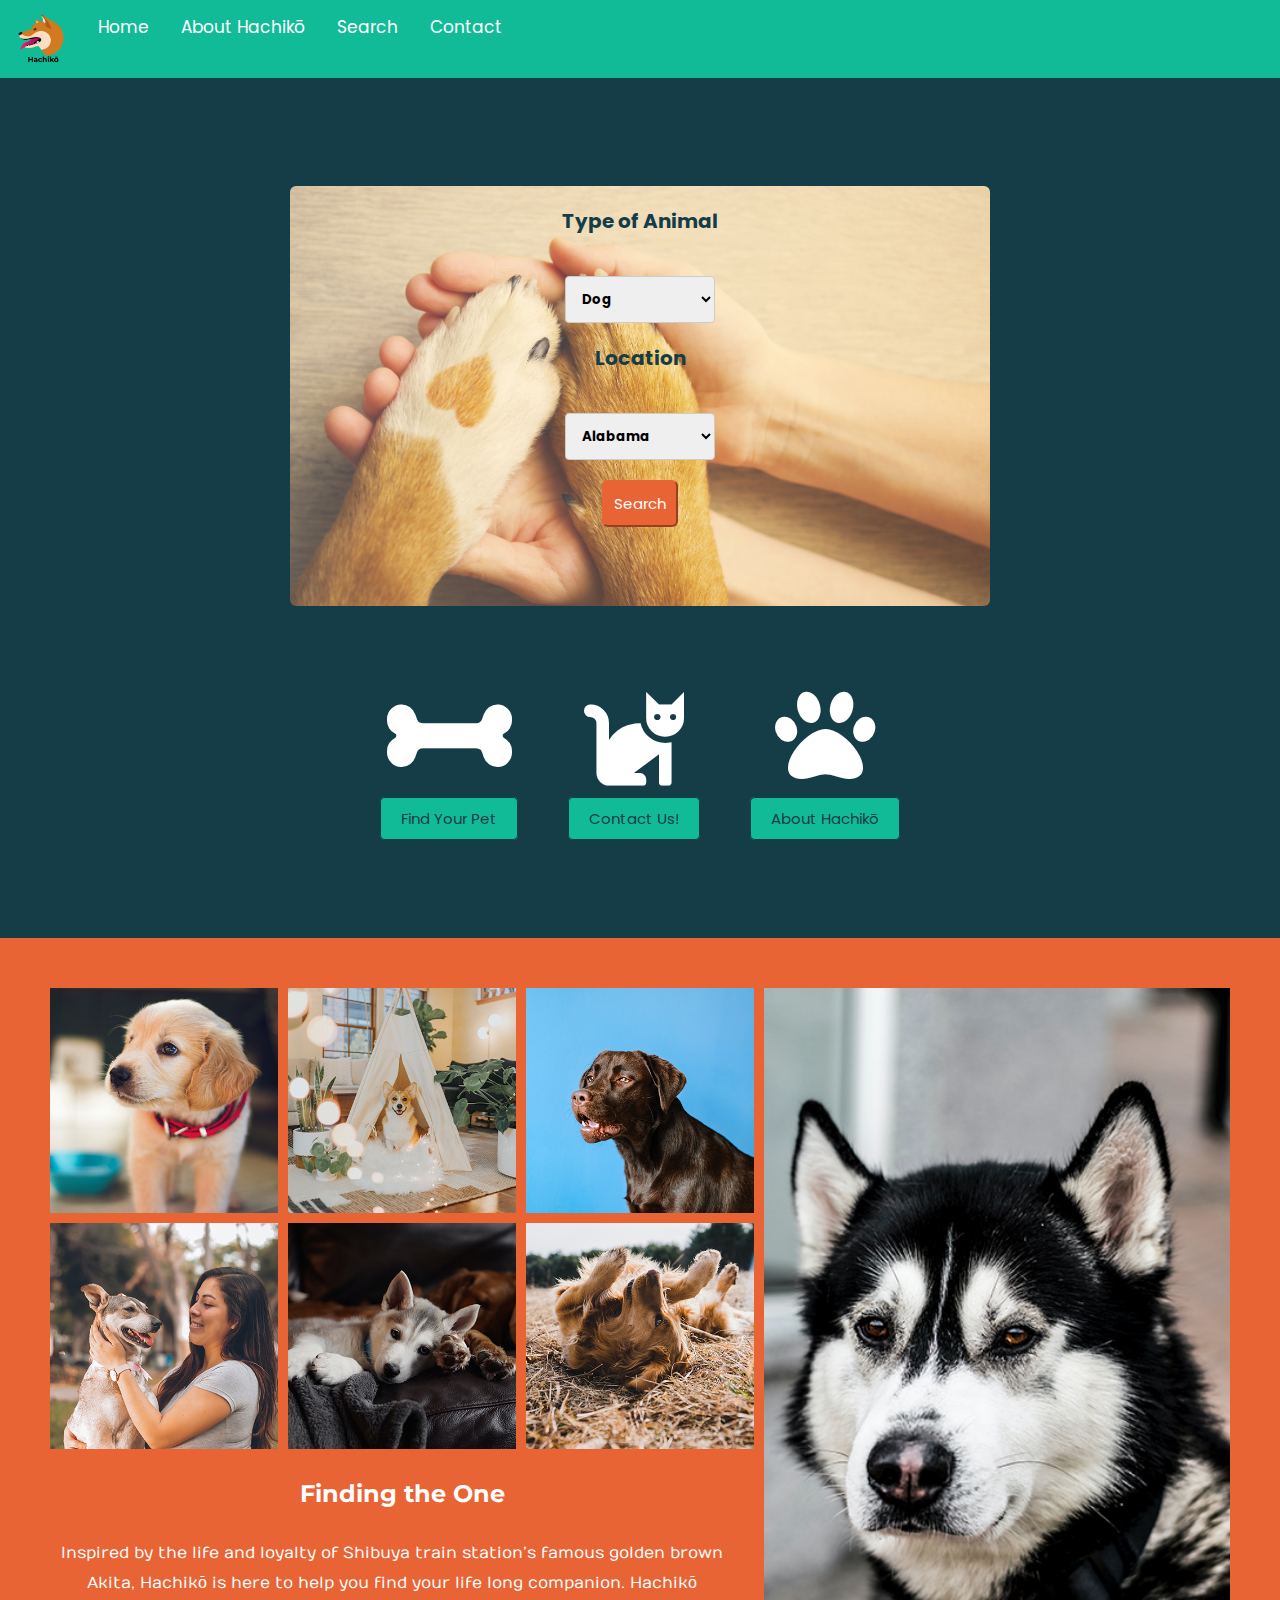
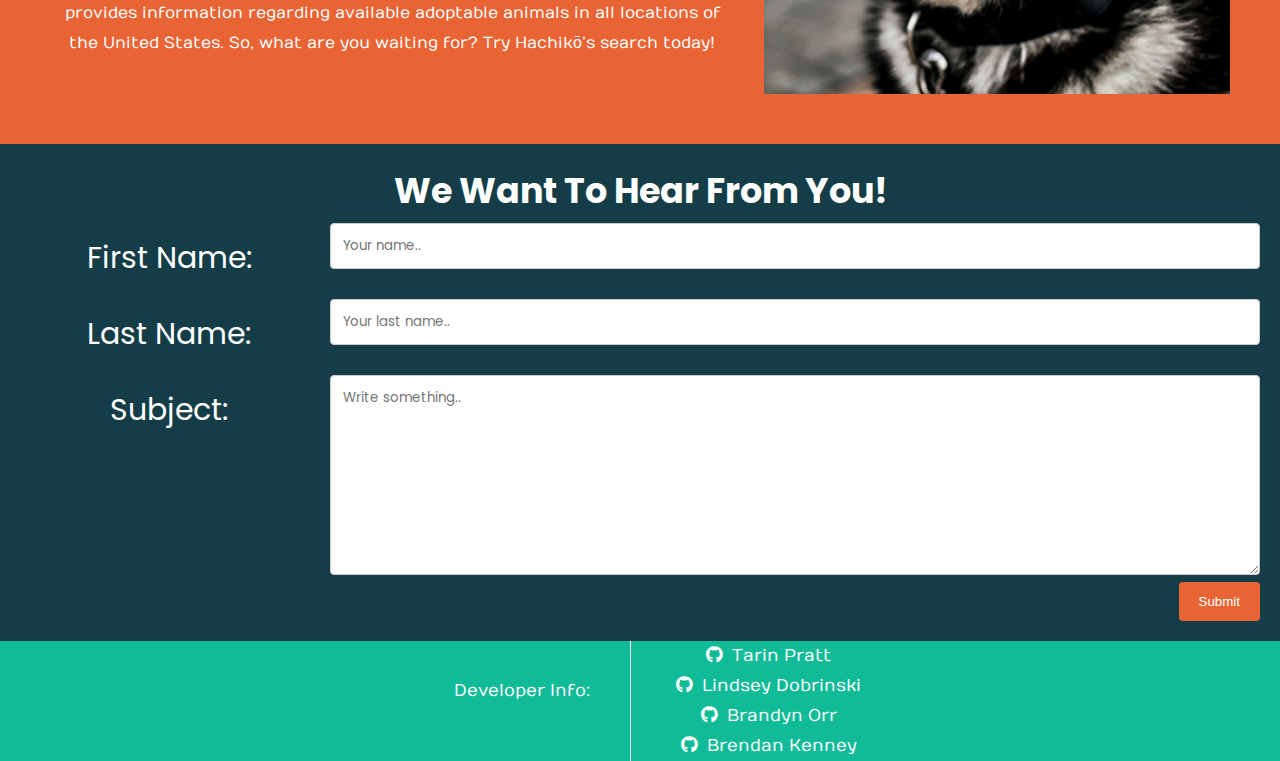
==== commit 930882d5: "move about css into index" ====
--- a/index.html
+++ b/index.html
@@ -15,7 +15,7 @@
     crossorigin="anonymous"></script>
   </head>
   <body>
-    
+
     <!-- nav bar -->
     <nav class="nav" id="topNav">
      <a href="index.html" class="logo"><img src="./images/logo/Logo.png" alt="logo"></a>
@@ -109,15 +109,15 @@
     <div class="bottom">
     <section class="three-box">
       <div class="center-text">
-        <p><i class="fas fa-bone extraClass"></i></p>
+        <p class="icon"><i class="fas fa-bone extraClass"></i></p>
         <a href="search.html" class="btn btn1">Find Your Pet</a>
       </div>
       <div class="center-text">
-        <p><i class="fas fa-cat extraClass"></i></p>
+        <p class="icon"><i class="fas fa-cat extraClass"></i></p>
         <a href=#contact class="btn btn2">Contact Us!</a>
       </div>
       <div class="center-text">
-        <p><i class="fas fa-paw extraClass"></i></p>
+        <p class="icon"><i class="fas fa-paw extraClass"></i></p>
         <a href="about.html" class="btn btn3">About Hachikō</a>
       </div>
       <div class="spinner"></div>
--- a/index.css
+++ b/index.css
@@ -119,6 +119,95 @@
 .submitButton:hover {
     cursor: pointer;
 }
+
+/* about page */
+body {
+    text-align: center;
+    font-family: 'Poppins', sans-serif;
+    background-color: #E96435;
+    color: white;
+    background-repeat: no-repeat;
+    background-position: center;
+    background-attachment: fixed;
+    background-size: cover;
+}
+
+.box1 {
+    height: 80vh;
+    width: 100%;
+    background-image: url(assets/hatchiko-wide.jpg);
+    background-size: cover;
+    background-position: center;
+    display: table;
+    background-attachment: fixed;
+}
+
+.aboutTitle h1 {
+    font-family: 'Poppins', sans-serif;
+    font-size: 48px;
+    color: white;
+    margin: 0px;
+    text-align: center;
+    border-bottom: #E96435 1px solid;
+}
+
+.aboutTitle p {
+    font-family: 'Poppins', sans-serif;
+    font-size: 18px;
+    color: white;
+    margin: 0px;
+    text-align: left;
+    padding: 40px 10px 40px 40px;
+}
+
+.about {
+    line-height: 30px;
+    font-family: 'Poppins', sans-serif;
+    font-size: 18px;
+    color: white;
+    margin: 0px;
+    text-align: left;
+    padding: 40px 10px 40px 40px;
+}
+
+.statue h2 {
+    font-family: 'Poppins', sans-serif;
+    font-size: 48px;
+    color: white;
+    margin: 0px;
+    text-align: center;
+}
+
+.statue p{
+    line-height: 30px;
+    font-family: 'Poppins', sans-serif;
+    font-size: 18px;
+    color: white;
+    margin: 0px;
+    text-align: left;
+    padding: 40px 10px 40px 40px;
+}
+
+.box2 {
+    height: 100vh;
+    width: 100%;
+    background-image: url(assets/Hachiko.png);
+    background-size: cover;
+    background-position: center;
+    display: table;
+    background-attachment: fixed;
+}
+
+.box3 {
+    height: 100vh;
+    width: 100%;
+    background-image: url(assets/haichkostatue.png);
+    background-size: cover;
+    background-position: center;
+    display: table;
+    background-attachment: fixed;
+}
+
 
 /* results page */
 
@@ -294,6 +383,7 @@
     text-align: center;
     padding: 20px;
 }
+
 
 /* Buttons and button properties */
 
@@ -506,6 +596,9 @@
     .col-25, .col-75, input[type=submit] {
     width: 100%;
     margin-top: 0;
+    }
+    .collage-text {
+        font-size: 5px;
     }
 }  
 
@@ -647,10 +740,21 @@
         object-fit: contain;
     }
     .collage-text {
-        line-height: 20px;
+        line-height: 30px;
         font-size: 15px;
     }
 }
+
+@media screen and (max-width: 500px) {
+    .col-25, .col-75, input[type=submit] {
+    width: 100%;
+    margin-top: 0;
+    }
+    .collage-text {
+        font-size: 12px;
+        line-height: 19px;
+    }
+}  
 
 @media only screen and (max-width: 411px) { 
     .parent {
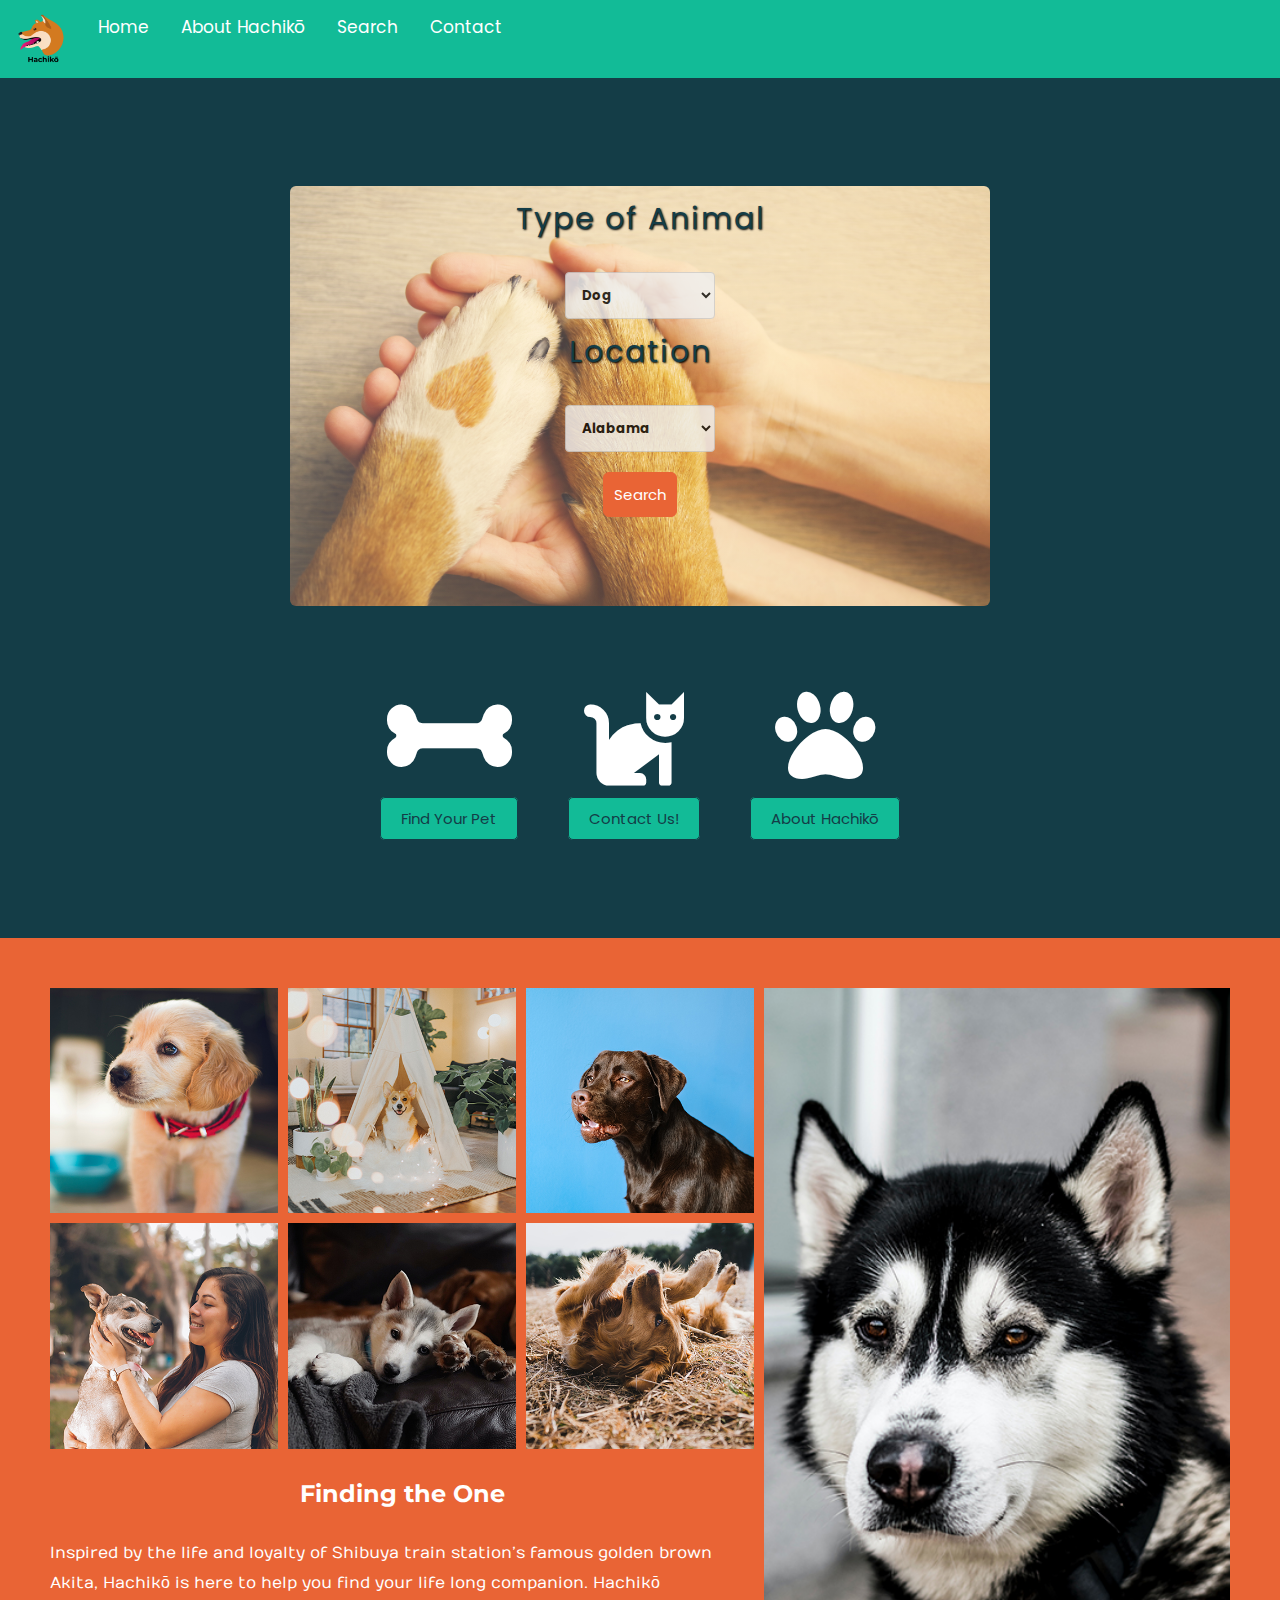
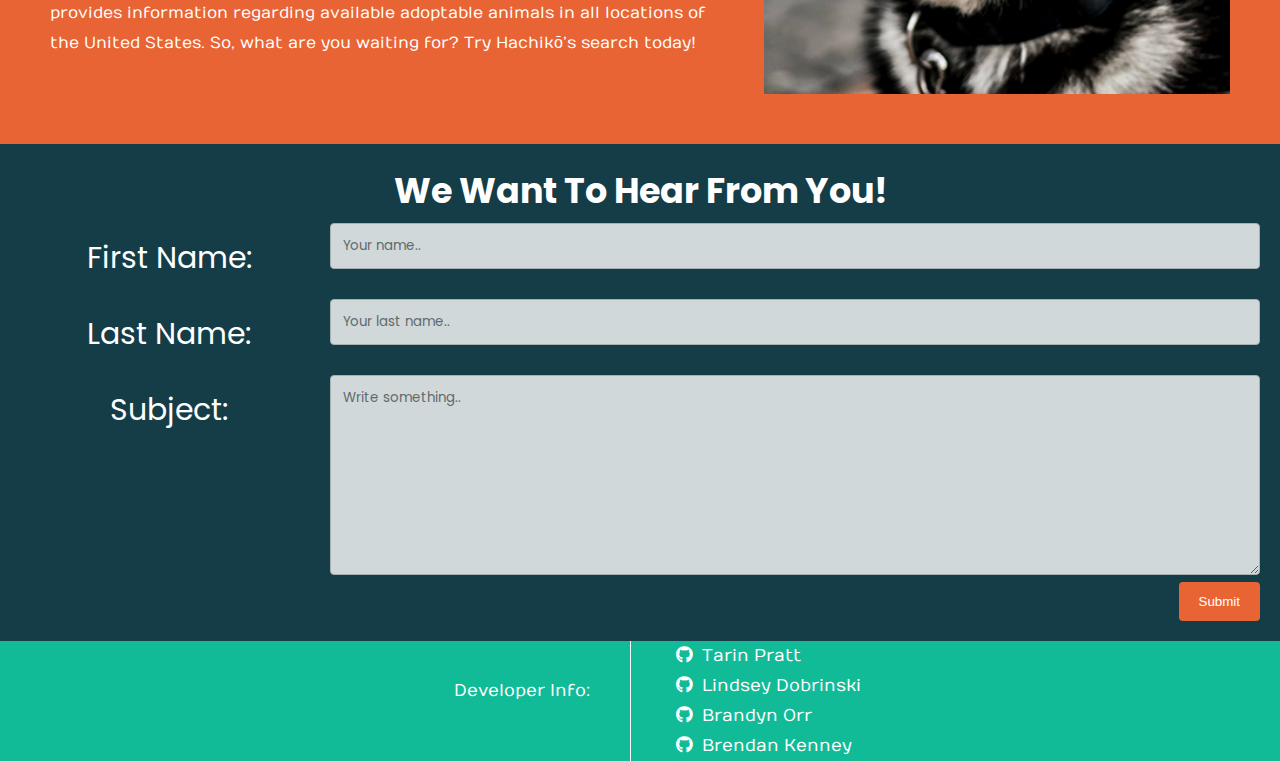
==== commit 558281a9: "responsive background images and fix no result white space issue" ====
--- a/index.html
+++ b/index.html
@@ -15,7 +15,7 @@
     crossorigin="anonymous"></script>
   </head>
   <body>
-
+<main>
     <!-- nav bar -->
     <nav class="nav" id="topNav">
      <a href="index.html" class="logo"><img src="./images/logo/Logo.png" alt="logo"></a>
@@ -312,5 +312,6 @@
     </script>
     <script src="breedList.js"></script>
     <script src="search.js"></script>   
+  </main>
 </body>
 </html>--- a/index.css
+++ b/index.css
@@ -5,15 +5,6 @@
 #F7E488 - Light Yellow
 #90D49F - Mint
 #E96435 - Flame
-
-Fonts
-Montserrat 600
-Muli 600
-Numans normal
-
-font-family: 'Montserrat', sans-serif;
-font-family: 'Muli', sans-serif;
-font-family: 'Numans', sans-serif;
 */
 
 * {
@@ -54,6 +45,8 @@
     padding: 14px 16px;
     text-decoration: none;
     font-size: 17px;
+    animation-name: moveInRight;
+    animation-duration: 1s;
 }
 
 .nav .icon {
@@ -64,7 +57,7 @@
     float: left;
 }
 
-/* landing page */
+/* Landing Page */
 
 .landing {
     height: 500px; 
@@ -76,10 +69,11 @@
 label.landingLabel {
     font-family: 'Poppins', sans-serif;
     color: #143D47;
-    font-size: 20px;
+    font-size: 30px;
     display: block;
-    padding: 20px;
-    font-weight: bold;
+    padding: 10px;
+    text-shadow: 1px 1px 2px black;
+    letter-spacing: 2px;
 }
 
 .searchCategories {
@@ -99,7 +93,9 @@
     margin-right: auto;
     margin-bottom: 55vh;
     text-align: center; 
-    border-radius: 6px;  
+    border-radius: 6px; 
+    animation-name: bounceIn;
+    animation-duration: 2s; 
 }
 
 .submitButton {
@@ -108,20 +104,28 @@
     margin-right: auto;
     margin-top: 20px;
     padding: 10px;
-    border-color: #E96435;
+    border: #E96435 1px solid;
     border-radius: 6px;
     font-family: 'Poppins', sans-serif;
     font-size: 15px;
     background-color: #E96435;
     color: white;
+    transition: 0.5s;
 }
 
 .submitButton:hover {
     cursor: pointer;
-}
-
-/* about page */
-body {
+    color: #E96435; 
+    border-color: #E96435 2px solid;
+    background-color: #143D47;
+    padding: 12px;
+    width: 100px;
+    font-size: 17px;
+    font-weight: bolder;
+}
+
+/* About Page */
+main {
     text-align: center;
     font-family: 'Poppins', sans-serif;
     background-color: #E96435;
@@ -132,15 +136,23 @@
     background-size: cover;
 }
 
-.box1 {
-    height: 80vh;
+.aboutHachikoImg {
+    margin-left: auto;
+    margin-right: auto;
+    opacity: 0.9;
+    border-radius: 100px;
+}
+
+/* .box1 {
+    height: 100vh;
     width: 100%;
-    background-image: url(assets/hatchiko-wide.jpg);
+    background-image: url(images/hachiko.jpg);
+    background-repeat: no-repeat;
     background-size: cover;
     background-position: center;
     display: table;
     background-attachment: fixed;
-}
+} */
 
 .aboutTitle h1 {
     font-family: 'Poppins', sans-serif;
@@ -191,7 +203,8 @@
 .box2 {
     height: 100vh;
     width: 100%;
-    background-image: url(assets/Hachiko.png);
+    background-image: url(Assets/Hachiko.png);
+    background-repeat: no-repeat;
     background-size: cover;
     background-position: center;
     display: table;
@@ -201,7 +214,8 @@
 .box3 {
     height: 100vh;
     width: 100%;
-    background-image: url(assets/haichkostatue.png);
+    background-image: url(Assets/haichkostatue.png);
+    background-repeat: no-repeat;
     background-size: cover;
     background-position: center;
     display: table;
@@ -209,7 +223,31 @@
 }
 
 
-/* results page */
+/* Results Page */
+
+#btnToTop {
+    position: fixed;
+    bottom: 10px;
+    font-size: 13px;
+    font-weight: bolder;
+    border: none;
+    background-color:#90D49F;
+    color: #143D47;
+    cursor: pointer;
+    border-radius: 30px;
+    width: 100px;
+    opacity: 0.8;
+    right: 2px;
+    padding: 5px;
+    box-shadow: 2px 2px rgb(83, 170, 141);
+    text-align: center;
+  }
+
+#btnToTop:hover {
+    color: white;
+    text-shadow: 1px 1px 2px black;
+}
+  
 
 .searchResultsPage {
     background-color:rgb(241, 233, 189);
@@ -223,6 +261,8 @@
     margin-bottom: 20px;
     color: #143D47;
     border-bottom: 1px grey solid;
+    animation-name: moveInLeft;
+    animation-duration: 3s;
 }
 
 .resultCard{
@@ -239,6 +279,7 @@
 li.gender,
 li.breedType {
     font-weight: bolder;
+    color: black;
 }
 
 .animalImg, .imgNotAvail {
@@ -290,7 +331,7 @@
     display: block;
     width: 100px;
     padding: 5px;
-    border-color: #E96435;
+    border: #E96435 2px solid;
     border-radius: 6px;
     font-family: 'Poppins', sans-serif;
     font-size: 15px;
@@ -305,6 +346,11 @@
 
 .searchSubmitButton:hover {
     cursor: pointer;
+    background-color: #90D49F;
+    color: #143D47;
+    width: 100px;
+    font-weight: bolder;
+    border-color: #143D47;
 }
 
 .hiddenSearchPageCategories {
@@ -316,8 +362,13 @@
 }
 
 .searchPageContainer {
-    height: 100vh;
-    background-color: rgb(241, 233, 189);
+    height: 60vh;
+    background-position: center;
+    background-repeat: no-repeat;
+    background-size: cover;
+    background-image: linear-gradient(to right,rgba(241, 230, 206, 0.788),rgba(255, 184, 77, 0.3)),url(images/silhouette.jpg);
+    animation-duration: 2s;
+    animation-name: bounceIn;
 }
 
 select:hover {
@@ -362,12 +413,13 @@
     margin-right: auto;
     margin-left: auto;
     font-size: 30px;
-    margin-top: 100px;
+    padding: 50px;
     text-transform: uppercase;
     font-weight: bolder;
+    height: 75vh;
 }  
 
-/* 3 box section */
+/* 3 Box Section */
 
 .three-box {
     height: 40vh;
@@ -385,7 +437,7 @@
 }
 
 
-/* Buttons and button properties */
+/* Buttons  */
 
 .btn {
     height: 60px;
@@ -457,8 +509,9 @@
 }
 
 .collage-text {
-padding-right: 20px;
-line-height: 30px;
+    text-align: left;
+    padding-right: 20px;
+    line-height: 30px;
 }
 
 /* Contact Us form */
@@ -490,6 +543,7 @@
     box-sizing: border-box;
     resize: vertical;
     font-family: 'Poppins', sans-serif;
+    opacity: 0.8;
   }
 
   label {
@@ -527,7 +581,7 @@
     clear: both;
   }
 
-/* footer */
+/* Footer */
 
 .footer {
     display: flex;
@@ -550,6 +604,7 @@
 }
 p.devName {
     padding: 5px;
+    text-align: left;
 }
 p.devName:hover {
     color: #E96435;
@@ -560,7 +615,7 @@
     flex-direction: column;
 }
 
-/* loading spinner */
+/* Loading spinner */
 
 .spinner{
     visibility: hidden;
@@ -577,20 +632,69 @@
     margin: auto;
     animation: spin 1s infinite linear;
   }
-  
-  @keyframes spin {
+
+.spinner.show {
+    visibility: visible;
+}
+
+/* Keyframes */
+  
+@keyframes spin {
     from {
-        transform: rotate(0deg);
-    } to {
-        transform: rotate(360deg);
-    }
-  }
-  
-  .spinner.show {
-    visibility: visible;
-  }
-
-  /* media queries  */
+    transform: rotate(0deg);
+}   
+    to {
+    transform: rotate(360deg);
+    }
+}
+
+@keyframes moveInLeft {
+    0% {
+        opacity: 0;
+        transform: translateX(-100px);
+    }
+  
+    100% {
+        opacity: 1;
+        transform: translate(0);
+    }
+  }
+  
+@keyframes moveInTop{
+    0% {
+        opacity: 0;
+        transform: translateY(-100px);
+    }
+  
+    100% {
+        opacity: 1;
+        transform: translate(0);
+    }
+  }
+
+@keyframes moveInRight{
+    0% {
+        opacity: 0;
+        transform: translateX(100px);
+    }
+  
+    100% {
+        opacity: 1;
+        transform: translate(0);
+    }
+  }
+
+@keyframes bounceIn {
+    0% { 
+      transform: scale(0.1);
+      opacity: 0;
+    }
+    100% {
+      transform: scale(1);
+    }
+  }
+  
+  /* Media Queries  */
 
 @media screen and (max-width: 500px) {
     .col-25, .col-75, input[type=submit] {
@@ -682,7 +786,17 @@
           flex-direction: column;
           height: 600px;
       }
-
+      .aboutHachikoImg {
+          width: 100%;
+      }
+      .box2 {
+        height: 55vh;
+        background-size: auto;
+      }
+      .box3 {
+        background-size: auto;
+        height: 70vh;
+      }
   }
 
   @media screen and (min-width: 792px) {
@@ -690,7 +804,6 @@
           width: 700px;
           height: 420px;
       }
-
   }
 
   @media screen and (min-width: 1080px) {
